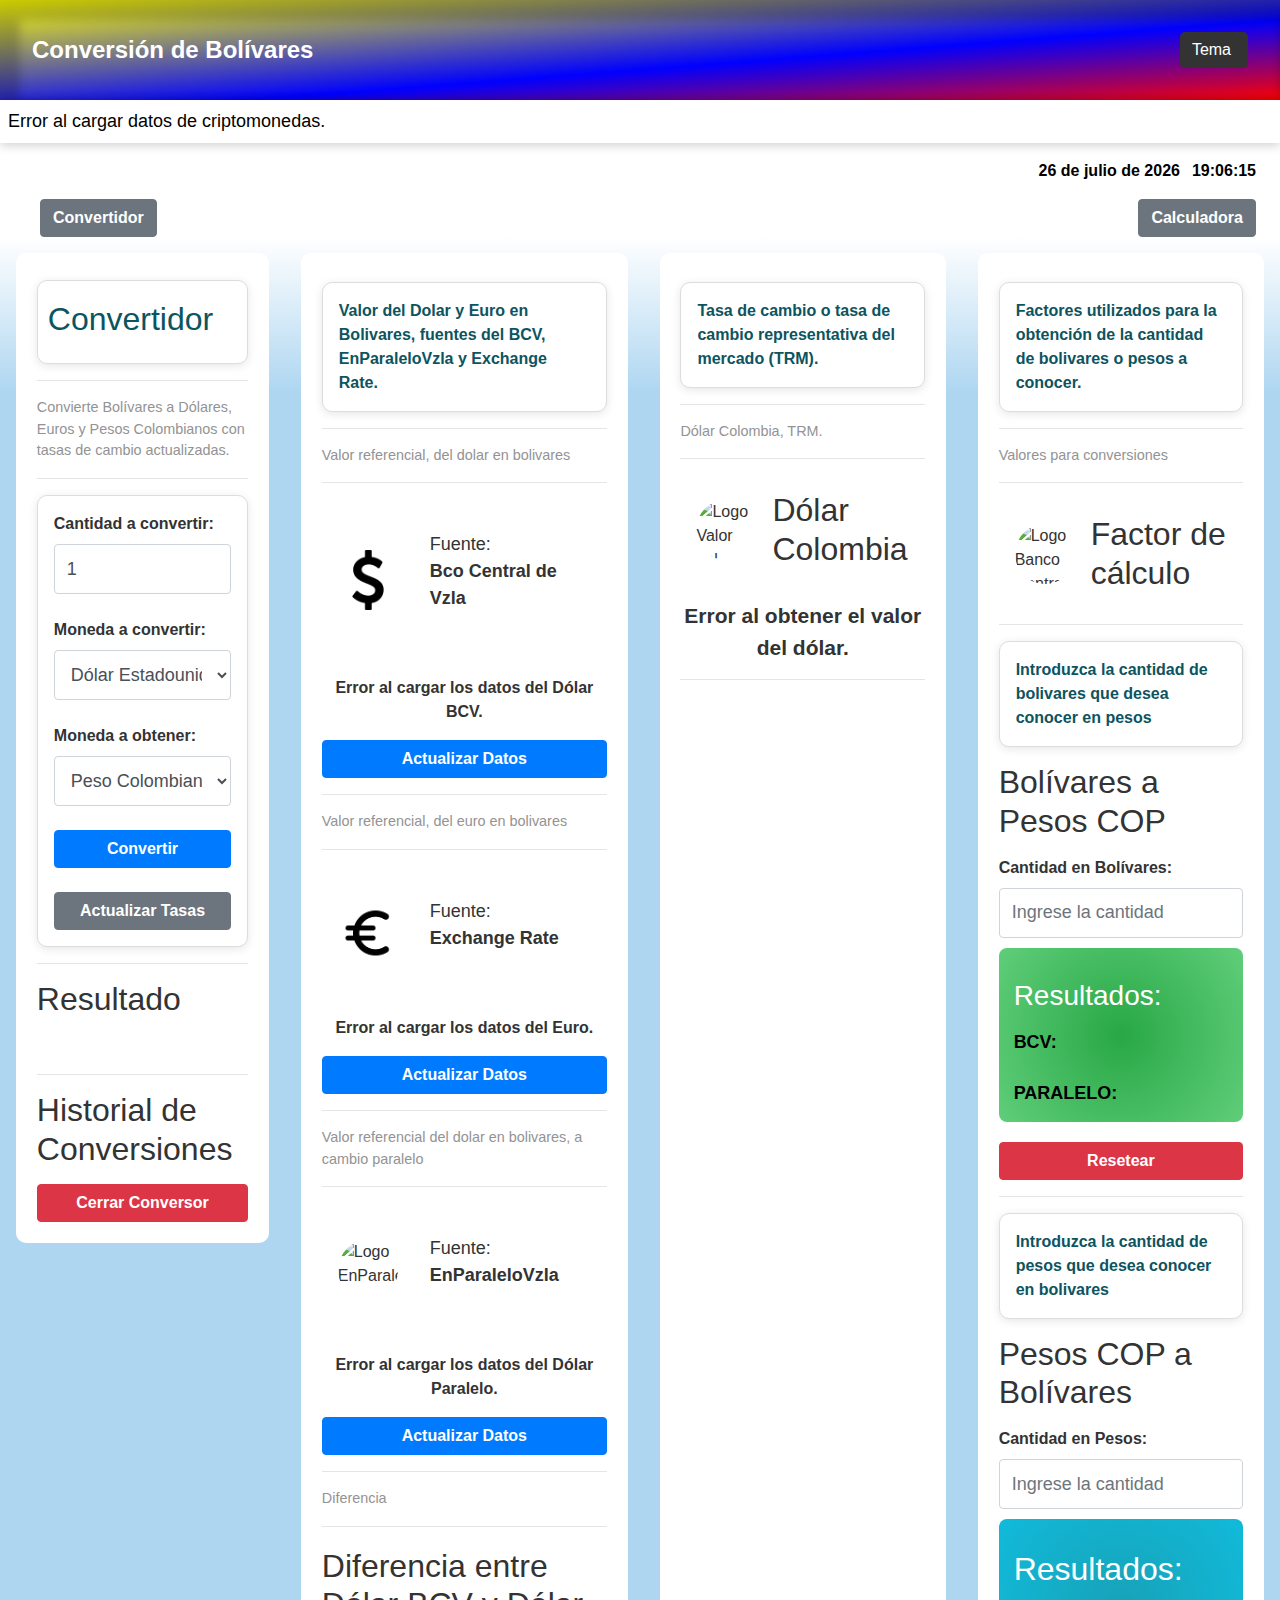
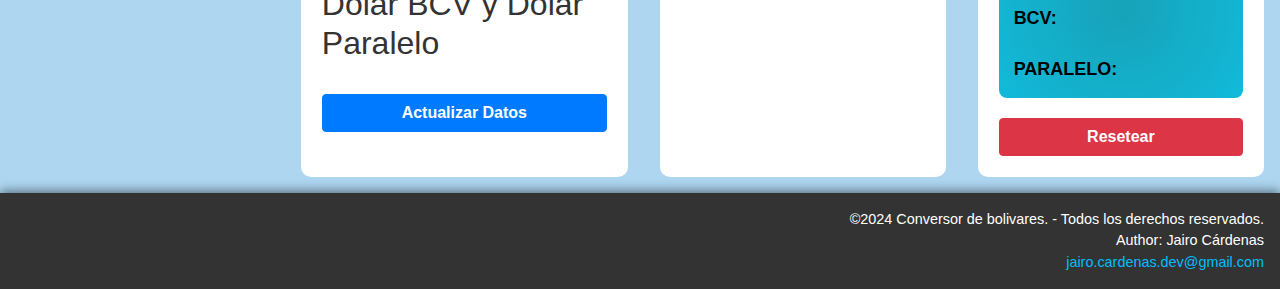
==== index.html @ 5570a9aa "Agregar banner de criptomonedas" ====
<!DOCTYPE html>
<html lang="es">

<head>
    <meta charset="UTF-8">
    <meta name="viewport" content="width=device-width, initial-scale=1.0">
    <meta name="description"
        content="Calculadora de Monedas para convertir Bolívares, Dólares, Euros y Pesos Colombianos. Obtén tasas de cambio actualizadas y realiza conversiones fácilmente.">
    <meta name="keywords" content="calculadora, monedas, bolívares, dólares, euros, pesos, conversor, tasas de cambio">
    <meta name="author" content="Jairo Cárdenas">
    <meta property="og:title" content="Calculadora de Monedas">
    <meta property="og:description"
        content="Convierte Bolívares a Dólares, Euros y Pesos Colombianos con tasas de cambio actualizadas.">
    <link rel="shortcut icon" href="./src/assets/android-chrome-192x192.png" type="image/x-icon">
    <link rel="stylesheet" href="https://stackpath.bootstrapcdn.com/bootstrap/4.5.2/css/bootstrap.min.css">
    <link rel="stylesheet" href="styles.css">
    <!-- <script src="https://code.jquery.com/jquery-3.5.1.slim.min.js"></script> -->
    <!-- <script src="https://cdn.jsdelivr.net/npm/axios/dist/axios.min.js"></script> -->
    <title>Calculadora de Monedas</title>
</head>

<body>
    <header class="text-white">
        <div class="d-flex justify-content-between align-items-center">
            <!-- <img src="./src/assets/flags_vzla.png" style="width: 70px; height: 70px;" alt="Bandera de Venezuela"> -->
            <h1> Conversión de Bolívares</h1>
        </div>

        <button id="theme-toggle" class="show btn btn-light"
            style="width: auto; display: flex; justify-content: space-between;">
            Tema <i class="fas fa-sun" id="theme-icon"></i>
        </button>
    </header>

    <!-- TODO Banner Desplazable -->
    <div id="crypto-banner" class="p-2"
        style="white-space: nowrap; overflow: hidden; position: relative;">
        <div id="banner-content" style="display: inline-block; animation: marquee 10s linear infinite;">
            Cargando datos de criptomonedas...
        </div>
    </div>

    <!-- TODO Fecha y Hora -->
    <div class="d-flex justify-content-end align-items-center text-center px-4 py-3">
        <div class=" date-time">
            <div id="current-date" class="text-black" style="font-weight: 600;">Fecha: <span id="date">date</span></div>
            <div id="current-time" class="text-black" style="font-weight: 800;">Hora: <span id="time">time</span></div>
        </div>
    </div>

    <div class="d-flex justify-content-between align-items-center px-4">
        <!-- TODO imagen bandera vzl -->
        <!-- <img src="./src/assets/flags_vzla.png" alt="Bandera de Venezuela"> -->
        <!-- TODO Botón para mostrar el conversor -->
        <div class="text-right px-3">
            <button id="show-converter" class="btn btn-secondary"
                style="width: auto; font-weight: 700;">Convertidor</button>
        </div>
        <div>
            <a href="https://calculator.apps.chrome/" id="show-converter" class="btn btn-secondary"
                style="width: auto; font-weight: 700;" target="_blank">Calculadora</a>
        </div>
    </div>

    <main class="container">
        <!-- Contenedor del conversor, inicialmente visible = block oculto = none -->
        <div id="converter-container" style="display: block; width: 100%;">
            <div class="container-conversor">
                <!-- Alerta - Descripción  -->
                <div class="alert alert-info field-container" style="margin: 6px 0 0 0; padding: 3px 0 9px 10px ;"
                    role="alert">
                    <strong>
                        <h2 class="">Convertidor</h2>
                    </strong>

                </div>
                <hr>
                <p class="subtitulo">Convierte Bolívares a Dólares, Euros y Pesos Colombianos con tasas de cambio
                    actualizadas.</p>
                <!-- <h2>Convertidor</h2> -->
                <!-- <div class="subtitulo">Convierte dolares, euros, pesos colombianos y bolivares.</div> -->
                <!-- <p><strong>Fuente:</strong> Exchange-Rates.org</p> -->
                <!-- <a href="https://www.exchange-rates.org/es/" class="btn btn-link">Visitar Exchange-Rates.org</a> -->
                <hr>
                <form class="field-container" id="currency-form">
                    <div class="form-group">
                        <label for="amount">Cantidad a convertir:</label>
                        <input type="number" id="amount" class="form-control"
                            placeholder="Ingrese la cantidad a convertir..." required min="0" value="1" step="any">
                    </div>
                    <div class="form-group">
                        <label for="from">Moneda a convertir:</label>
                        <select id="from" class="form-control"></select>
                    </div>

                    <div class="form-group">
                        <label for="to">Moneda a obtener:</label>
                        <select id="to" class="form-control"></select>
                    </div>
                    <button type="submit" class="btn btn-primary" style="width: auto; font-weight: 700;">Convertir <i
                            class="fas fa-arrow-right"></i></button>
                    <br>
                    <button type="button" id="refresh" class="btn btn-secondary"
                        style="width: auto; font-weight: 700;">Actualizar Tasas <i class="fas fa-sync-alt"></i></button>
                </form>
                <hr>
                <div>
                    <h2>Resultado</h2>
                    <p id="result" class="estiloFactor"></p>
                </div>
                <hr>
                <div id="history">
                    <h2>Historial de Conversiones</h2>
                    <ul id="history-list"></ul>
                </div>
                <button id="close-converter" class="btn btn-danger" style="font-weight: 700;">Cerrar Conversor</button>
            </div>
        </div>


        <div class="container-valorDollar">
            <!-- Alerta - Descripción  -->
            <div class="alert alert-info my-2 field-container" role="alert">
                <strong>Valor del Dolar y Euro en Bolivares, fuentes del BCV, EnParaleloVzla y Exchange Rate.</strong>
            </div>

            <div>
                <hr>
                <p class="subtitulo">Valor referencial, del dolar en bolivares</p>
                <hr>
                <div class="d-flex align-items-center m-3">
                    <img src="./src/assets/dolar_2.png" width="60px" height="60px" alt="Logo Bolivares Venezuela">
                    <div class="p-4 m-2">
                        <p style="font-size: 18px;">Fuente:<br><strong>Bco Central de Vzla</strong></p>
                        <!-- <a href="https://www.bcv.org.ve/" target="_blank" class="btn btn-link">Visitar el sitio web del BCV</a> -->
                    </div>
                </div>

                <div id="resultadoBcv" style="font-size: 16px; font-weight: 700; text-align: center;">Cargando datos...
                </div>
                <button id="actualizar" class="btn btn-primary mt-3" style="font-weight: 700;">Actualizar Datos <i
                        class="fas fa-sync-alt"></i></button>
            </div>

            <div>
                <hr>
                <p class="subtitulo">Valor referencial, del euro en bolivares</p>
                <hr>
                <div class="d-flex align-items-center m-3">
                    <img src="./src/assets/euro.png" width="60px" height="60px" alt="Logo Euro" class="rounded-circle">
                    <div class="p-4 m-2">
                        <p style="font-size: 18px;">Fuente:<br><strong>Exchange Rate</strong></p>
                    </div>
                </div>

                <div id="resultadoEuro" style="font-size: 16px; font-weight: 700; text-align: center;">Cargando datos...
                </div>
                <button onclick="obtenerDatosEuro()" class="btn btn-primary mt-3" style="font-weight: 700;">Actualizar
                    Datos
                    <i class="fas fa-sync-alt"></i></button>
            </div>
            <div>
                <hr>
                <p class="subtitulo">Valor referencial del dolar en bolivares, a cambio paralelo</p>
                <hr>
                <div class="d-flex align-items-center m-3">
                    <img src="https://res.cloudinary.com/dcpyfqx87/image/upload/v1716093838/criptodolar/jukudiiabja65ijuu8yo.png"
                        width="60px" height="60px" alt="Logo EnParaleloVzla" class="rounded-circle">
                    <div class="p-4 m-2">
                        <p style="font-size: 18px;">Fuente:<br><strong>EnParaleloVzla</strong></p>
                        <!-- <a href="https://www.instagram.com/enparalelovzla_oficial/?hl=es-la" target="_blank" class="btn btn-link">Visitar enparalelovzla_oficial</a> -->
                    </div>
                </div>

                <div id="resultado" style="font-size: 16px; font-weight: 700; text-align: center;">Cargando datos...
                </div>
                <button onclick="obtenerDatos()" class="btn btn-primary mt-3" style="font-weight: 700;">Actualizar Datos
                    <i class="fas fa-sync-alt"></i></button>
            </div>

            <!-- TODO Div para mostrar la diferencia y el porcentaje -->
            <hr>
            <p class="subtitulo">Diferencia </p>
            <hr>
            <div id="diferencia" style="margin-top: 20px;">
                <h2>Diferencia entre Dólar BCV y Dólar Paralelo</h2>
                <p id="diferenciaValor" style="font-weight: 500; font-size: 18px;"></p>
                <p id="diferenciaPorcentaje" style="font-weight: 500; font-size: 18px;"></p>
            </div>
            <button id="actualizar" class="btn btn-primary mt-3" style="font-weight: 700;">Actualizar Datos</button>
        </div>

        <div class="container-bolivarDolarPesos">
            <!-- Alerta - Descripción  -->
            <div class="alert alert-info my-2 field-container" role="alert">
                <strong>Tasa de cambio o tasa de cambio representativa del mercado (TRM).</strong>
            </div>
            <hr>
            <p class="subtitulo">Dólar Colombia, TRM.</p>
            <hr>
            <div>
                <div class="d-flex align-items-center m-3">
                    <img src="https://encrypted-tbn0.gstatic.com/images?q=tbn:ANd9GcQw5NxVVFHC9if9ADdWRkYtDUpPfcJFykTFdw&s"
                        width="60px" height="60px" alt="Logo Valor del dolar" class="rounded-circle">
                    <div class="ml-3">
                        <h2>Dólar Colombia</h2>
                    </div>
                </div>
            </div>
            <div>
                <div id="valorDolar" style="font-size: 21px; font-weight: 700; text-align: center;">Cargando...</div>
            </div>
            <hr>
            <!-- <div>
                <h4>Valor del Dólar en Bolívares (VES)</h4>
                <div id="valorDolarBs">Cargando...</div>
            </div>
            <hr>
            <div>
                <h4>Valor del Dólar Paralelo en Bolívares (VES)</h4>
                <div id="valorDolarParalelo">Cargando...</div>
            </div> -->
        </div>

        <div class="container-factores">
            <!-- Alerta - Descripción  -->
            <div class="alert alert-info my-2 field-container" role="alert">
                <strong>Factores utilizados para la obtención de la cantidad de bolivares o pesos a conocer.</strong>
            </div>
            <hr>
            <p class="subtitulo">Valores para conversiones</p>
            <hr>
            <div class="d-flex align-items-center m-3">
                <img src="https://cdn-icons-png.flaticon.com/512/1642/1642529.png" width="60px" height="60px"
                    alt="Logo Banco Central de Venezuela" class="rounded-circle">
                <div class="ml-3">
                    <h2>Factor de cálculo</h2>
                </div>
            </div>
            <div>
                <!-- <h3>Valores para conversiones</h3> -->
                <div class="d-none" id="valorDolar"></div>
                <div class="d-none" id="valorDolarBs"></div>
                <div class="d-none" id="valorDolarParalelo"></div>

                <div class="text-center" id="factorBCV" style="font-size: 21px; font-weight: 700; text-align: center;">
                </div>
                <div class="text-center" id="factorParalelo"
                    style="font-size: 21px; font-weight: 700; text-align: center;"></div>
                <hr>
            </div>
            <div>
                <!-- Alerta - Descripción  -->
                <div class="alert alert-info my-2 field-container" role="alert">
                    <strong>Introduzca la cantidad de bolivares que desea conocer en pesos</strong>
                </div>
                <h2>Bolívares a Pesos COP</h2>
                <label for="bolivaresInput">Cantidad en Bolívares:</label>
                <input type="number" id="bolivaresInput" class="form-control" placeholder="Ingrese la cantidad"
                    oninput="convertirBolivares()">
                <div class="gradient-success" id="resultadoBolivares" style="margin-top: 10px;">
                    <h3>Resultados:</h3>
                    <div style="font-size: 18px; color: black; font-weight: 600;" id="resultadoBCV">BCV: </div>
                    <br>
                    <div style="font-size: 18px; color: black; font-weight: 600;" id="resultadoParalelo">PARALELO:
                    </div>
                </div>
            </div>
            <!-- TODO Botón de reset -->
            <button onclick="resetearCalculos()" class="btn btn-danger"
                style="margin-top: 20px; font-weight: 700;">Resetear</button>
            <hr>
            <div>
                <!-- Alerta - Descripción  -->
                <div class="alert alert-info my-2 field-container" role="alert">
                    <strong>Introduzca la cantidad de pesos que desea conocer en bolivares</strong>
                </div>
                <h2>Pesos COP a Bolívares</h2>
                <label for="pesosInput">Cantidad en Pesos:</label>
                <input type="number" id="pesosInput" class="form-control" placeholder="Ingrese la cantidad"
                    oninput="convertirPesos()">
                <div class="gradient-info" id="resultadoPesos" style="margin-top: 10px;">
                    <h2>Resultados:</h2>
                    <div style="font-size: 18px; color: black; font-weight: 600;" id="resultadoPesosBCV">BCV: </div>
                    <br>
                    <div style="font-size: 18px; color: black; font-weight: 600;" id="resultadoPesosParalelo">
                        PARALELO: </div>
                </div>
            </div>
            <!-- TODO Botón de reset -->
            <button onclick="resetearCalculos()" class="btn btn-danger"
                style="margin-top: 20px; font-weight: 700;">Resetear</button>
        </div>
        </div>
    </main>

    <footer class="text-right p-3">
        <p>©2024 Conversor de bolivares. - Todos los derechos reservados.</p>
        <p>Author: Jairo Cárdenas<br>
            <a href="mailto:jairo.cardenas.dev@gmail.com">jairo.cardenas.dev@gmail.com</a>
        </p>
    </footer>

    <script src="script.js"></script>
    <!-- <script src="script.js"></script> -->
</body>

</html>
---- styles.css ----
/* styles.css */
:root {
	--font-size-base: 1rem;
	/* Cambiado a rem para mayor flexibilidad */
}
/* Reset de márgenes y padding */
*,*::after,*::before {
	margin: 0;
	padding: 0;
	box-sizing: border-box;
}
html {
	font-size: var(--font-size-base);
}
/* Tema claro (por defecto) */
body {
	/* Fondo más claro */
	/* background-image: linear-gradient(to top #ffffff, #aed6f1, #00bfff) ; */
	color: #333;
	/* Color del texto */
	margin: 0 auto;
	/* Centrado */
	line-height: 1.5;
	/* Mejora la legibilidad */
}
/* Tema oscuro */
body.dark-mode {
	background-color: #121212;
	/* Fondo oscuro */
	color: #ffffff;
	/* Texto claro */
}
header {
	background-image: linear-gradient(to bottom right, yellow, blue 60%, red);
	padding: 2rem;
	/* Espaciado interno */
	display: flex;
	/* Elementos en línea */
	justify-content: space-between;
	/* Alinear los elementos en la línea horizontal */
	align-items: center;
	/* Alinear los elementos en la línea vertical */
	color: #333;
  /* Sombra con opacidad */
	box-shadow: 10px 10px 10px 10px rgba(0, 0, 0, 0.2) inset;
}
header h1 {
	margin: 0;
	/* Eliminar márgenes por defecto */
	font-size: 1.5rem;
	/* Tamaño de fuente más grande */
	font-weight: bold;
	/* Negrita para el título */
}
header .btn {
	background-color: #f8f9fa;
	/* Color de fondo del botón */
	color: #333;
	/* Color del texto del botón */
	border: none;
	/* Sin borde */
	border-radius: 5px;
	/* Bordes redondeados */
	transition: background-color 0.3s;
	/* Transición suave para el fondo */
}
/* Efecto al pasar el ratón sobre el botón */
header .btn:hover {
	background-color: #e2e6ea;
	/* Color de fondo más oscuro al pasar el ratón */
}
/* Estilo para el icono del tema */
#theme-icon {
	margin-left: 5px;
	/* Espaciado a la izquierda del icono */
}
/* Contenedores */
.date-time {
	display: flex;
	/* Elementos en línea */
	justify-content: end;
	/* Centrado horizontal */
	align-items: center;
	gap: 12px;
	/* Espaciado entre elementos */
	color: black;
	/* Texto oscuro */
}
.container {
	display: flex;
	/* Elementos en línea */
	flex-wrap: nowrap;
	/* Asegura que los elementos se envuelvan */
	justify-content: center;
	/* Centrado horizontal */
	gap: 2rem;
	/* Espaciado entre elementos */
	/* margin-top: 1rem;*/
	/* Espaciado superior */
	margin-bottom: 1rem;
	/* Espaciado inferior */
	padding: 1rem;
	/* Espaciado interno */
	/* box-shadow: 0 4px 30px rgba(0, 0, 0, 0.1);*/
	background: linear-gradient(white, #aed6f1 10% 40%, #aed6f1 40% 100%) ;
	/* background-color: #aed6f1; */
	/* background: #4285F4; */
	/* Fondo claro por defecto */
	margin: 0 auto;
	/* Centrado */
	max-width: 100%;
	/* Ancho máximo */
}
.container-conversor,.contenedor-noticias,.container-bolivarDolarPesos,.container-valorDollar,.container-factores {
	width: 100%;
	/* Espaciado proporcional */
	margin: 0 auto;
	/* Espaciado interno proporcional */
	padding: 1.3rem;
	/* Sombra */
	/* box-shadow: 0 4px 30px rgba(0, 0, 0, 0.1);*/
	/* Fondo claro por defecto */
	background: white;
	/* border */
	/* border: 1px solid #ccc;*/
	border-radius: 10px;
}
.container-conversor {
	border: none;
}
body.dark-mode .date-time {
	/* background-color: #333;*/
	/* Fondo oscuro */
	border: none;
	/* Borde más suave */
	color: #fff;
}
body.dark-mode .container,body.dark-mode .container-conversor,body.dark-mode .contenedor-noticias,body.dark-mode .container-valorDollar,body.dark-mode .container-bolivarDolarPesos,body.dark-mode .container-factores {
	/* Fondo oscuro */
	background: #1e1e1e;
	/* Borde más suave */
	/* border: 1px solid #f7f5f5;*/
	border: none;
	/* padding: 5%;
	*/
}
.subtitulo {
	font-size: 0.9em;
	/* Tamaño de fuente más pequeño */
	color: #888;
	/* Color gris para un efecto disimulado */
	opacity: 0.9;
	/* Opacidad para un efecto más elegante */
}
h1 {
	text-align: start;
	align-items: center;
	/* font-size: 2rem;*/
	/* Tamaño de fuente proporcional */
}
h2 {
	margin: 1rem 0;
	/* Espaciado uniforme */
}
h3 {
	margin: 1rem 0;
	/* Espaciado uniforme */
}
h4 {
	margin: 1rem 0;
	/* Espaciado uniforme */
}
h5 {
	margin: 1rem 0;
	/* Espaciado uniforme */
}
a {
	color: #007bff;
	text-decoration: none;
	font-size: 0.9rem;
	/* Tamaño de fuente proporcional */
}
/* Formulario */
form {
	display: flex;
	flex-direction: column;
}
/* Estilos generales para los campos de entrada */
input,select {
	width: 100%;
	/* Campos de entrada ocupan todo el ancho */
	margin: 0.5rem 0;
	/* Espaciado uniforme */
	padding: 0.75rem;
	/* Espaciado interno */
	border: 1px solid #ccc;
	/* Borde más suave */
	border-radius: 5px;
	/* Bordes redondeados */
	transition: border-color 0.3s, box-shadow 0.3s;
	/* Transición para el borde y sombra */
	font-size: 2rem;
	/* Tamaño de fuente */
	background-color: #f9f9f9;
	/* Color de fondo suave */
}
/* Efecto de enfoque */
input:focus,select:focus {
	border-color: #007bff;
	/* Color del borde al enfocar */
	box-shadow: 0 0 5px rgba(0, 123, 255, 0.5);
	/* Sombra al enfocar */
	outline: none;
	/* Eliminar el contorno predeterminado */
}
.form-control{
	height: 50px;
	font-size: 18px;
	font-style:normal;
	font-weight: 400;
	line-height: 1.5;
}
/* Estilo para el contenedor de los campos */
.field-container {
	margin: 1rem 0;
	/* Espaciado entre campos */
	padding: 1rem;
	/* Espaciado interno del contenedor */
	border: 1px solid #ddd;
	/* Borde del contenedor */
	border-radius: 10px;
	/* Bordes redondeados del contenedor */
	background-color: #ffffff;
	/* Fondo blanco para el contenedor */
	box-shadow: 0 2px 10px rgba(0, 0, 0, 0.1);
	/* Sombra suave para el contenedor */
}
/* Estilo para etiquetas */
label {
	font-weight: bold;
	/* Negrita para las etiquetas */
	margin-bottom: 0.5rem;
	/* Espaciado inferior */
	display: block;
	/* Asegura que la etiqueta esté en una nueva línea */
}
button {
	width: 100%;
	background-color: #007bff;
	/* Color del botón */
	color: white;
	/* Texto del botón */
	cursor: pointer;
	transition: background-color 0.3s, transform 0.2s;
	/* Transición suave */
}
button:hover {
	background-color: #0056b3;
	/* Color del botón al pasar el mouse */
	transform: translateY(-2px);
	/* Efecto de elevación */
}
#result,#history-list {
	border: none;
	padding: 0.75rem;
	/* Espaciado interno */
	background-color: #fff;
	color: #000;
	border-radius: 5px;
	transition: background-color 0.3s;
	/* Transición para el color de fondo */
}
/* Botones */
#theme-toggle {
	width: auto;
	margin: 0 0 0 auto;
	background-color: #333;
	/* Fondo del botón */
	color: white;
	/* Texto del botón */
	border: none;
	font-size: 1rem;
	/* Tamaño de fuente proporcional */
	/* padding: 1rem;
	*/
	/* Espaciado interno */
}
button {
	width: 100%;
	background-color: #007bff;
	/* Color del botón */
	color: white;
	/* Texto del botón */
	cursor: pointer;
	transition: background-color 0.3s, transform 0.2s;
	/* Transición suave */
}
button:hover {
	background-color: #0056b3;
	/* Color del botón al pasar el mouse */
	transform: translateY(-2px);
	/* Efecto de elevación */
}
/* Estilos adicionales */
#history {
	margin-top: 1rem;
	/* Espaciado superior */
}
#history-list {
	list-style-type: none;
	/* Sin viñetas */
	padding: 0;
	/* Sin padding */
}
.estiloDolar {
	color: green;
	/* Cambia el color del texto */
	font-weight: bold;
	/* Hace el texto más grueso */
	font-size: 1.5em;
	/* Aumenta el tamaño de la fuente */
}
.estiloFactor {
	color: blue;
	/* Cambia el color del texto */
	font-weight: bold;
	/* Hace el texto más grueso */
	font-size: 1.5em;
	/* Aumenta el tamaño de la fuente */
}
footer {
	/* Alineación a la derecha */
	text-align: right;
	/* Mejora la legibilidad */
	line-height: 1.5;
	/* Fondo oscuro */
	background-color: #333;
	/* background-image: linear-gradient(to bottom right, yellow, blue 60%, red);
	*/
	/* Texto claro */
	color: #ffffff;
	/* Espaciado interno */
	padding: 20px;
	/* Sombra suave para dar profundidad */
	box-shadow: 0 -2px 10px rgba(0, 0, 0, 0.5);
	/* Espaciado en la parte superior */
	/* margin-top: 20px; */
}
/* Estilo para el párrafo */
footer p {
	margin: 0;
	/* Eliminar márgenes por defecto */
	font-size: 0.9rem;
	/* Tamaño de fuente más pequeño */
}
/* Estilo para el encabezado */
footer h5 {
	margin: 0.5rem 0;
	/* Espaciado superior e inferior */
	font-size: 1rem;
	/* Tamaño de fuente */
	font-weight: 600;
	/* Negrita */
}
/* Estilo para el enlace */
footer a {
	color: #00bfff;
	/* Color del enlace */
	text-decoration: none;
	/* Sin subrayado */
	transition: color 0.3s;
	/* Transición suave para el color */
}
/* Efecto al pasar el ratón sobre el enlace */
footer a:hover {
	color: #ffcc00;
	/* Color del enlace al pasar el ratón */
	text-decoration: underline;
	/* Subrayar al pasar el ratón */
}
/* Estilos de modo oscuro para botones */
body.dark-mode button {
	background-color: #3a3a3a;
	/* Color del botón en modo oscuro */
	color: #ffffff;
}
body.dark-mode button:hover {
	background-color: #4a4a4a;
	/* Color del botón al pasar el mouse en modo oscuro */
}
#resultado,#resultadoBcv {
	font-weight: bold;
	/* Negrita */
}
table {
	width: 100%;
	/* Tabla ocupa todo el ancho */
	border-collapse: collapse;
	/* Colapsar bordes */
}
th,td {
	border: 1px solid #ddd;
	/* Bordes suaves */
	padding: 0.5rem;
	/* Espaciado interno */
	text-align: center;
	/* Alineación centrada */
}
th {
	background-color: #f2f2f2;
	/* Fondo de encabezado */
}
.gradient-info {
	background: radial-gradient(circle 250px, #17a2b8, #0dcaf0);
	/* Colores de info */
	color: white;
	padding: 15px;
	border-radius: 8px;
	text-align: start;
}
.gradient-success {
	background: radial-gradient(circle 250px, #28a745, #85e89e);
	/* Colores de success */
	color: white;
	padding: 15px;
	border-radius: 8px;
	text-align: start;
}
/* Media query para pantallas de 1000px o menos */
@media only screen and (max-width: 1000px) {
	html {
		font-size: calc(var(--font-size-base) * 0.9);
		/* Ajuste de tamaño de fuente */
	}
	h1 {
		font-size: 1.5rem;
		/* Ajuste para pantallas pequeñas */
	}
	.container {
		flex-direction: column;
		/* Apilado vertical */
		padding: 1.3rem;
		/* Sin padding */
		margin: 0;
		/* Sin margen */
	}
}
/* Media query para pantallas de 500px o menos */
/* Estilos para dispositivos móviles */
@media only screen and (max-width: 500px) {
	html {
		font-size: calc(var(--font-size-base) * 0.8);
		/* Ajuste de tamaño de fuente */
	}
	input,select {
		padding: 1rem;
		/* Aumentar el espaciado interno en móviles */
		font-size: 2rem;
		/* Aumentar el tamaño de fuente en móviles */
		border-radius: 10px;
		/* Bordes más redondeados en móviles */
		background-color: #e9ecef;
		/* Color de fondo más claro en móviles */
	}
}
/* Animaciones */
.show{
	animation:
    change-color 5s linear 0.5s 4 normal forwards running;
}
@keyframes change-color{
	0%{background-color: #7c7c7c;}
	50%{background-color: #333;}
	100%{background-color: #333;}
}

.run{
	animation:
    run-color 5s linear 0.5s 3 normal forwards running;
}

@keyframes run-color{
	0%{background-color: #89b6fa;}
  50%{background-color: 	#9bbff4;}
  100%{background-color: #a7cdf2;}
}

.cash{
	animation:
    cash-color 5s linear 0.5s 2 normal forwards running;
}

@keyframes cash-color{
	0%{color: yellow;}
	25%{color: blue;}
	50%{color: red;}
	100%{color: white;}
}


#crypto-banner {
	background-color: #ffffff; /* Color de fondo */
	color: black; /* Color del texto */
	padding: 10px; /* Espaciado */
	font-size: 18px; /* Tamaño de fuente */
	overflow: hidden; /* Ocultar el desbordamiento */
	
	box-shadow: 0 2px 10px rgba(0, 0, 0, 0.2); /* Sombra para dar profundidad */
}

#banner-content {
	display: inline-block;
	animation: marquee 1s linear infinite; /* Aumenta el tiempo a 60 segundos */
}

.crypto-item {
	display: inline-block;
	margin-right: 30px; /* Espacio entre criptomonedas */
}

.crypto-name {
	font-weight: bold; /* Nombre en negrita */
}

.crypto-price {
	margin-left: 5px; /* Espacio entre nombre y precio */
}

.crypto-change {
	margin-left: 5px; /* Espacio entre precio y cambio */
}
@keyframes marquee {
	100% { transform: translateX(100%); }
	100% { transform: translateX(-100%); }
}
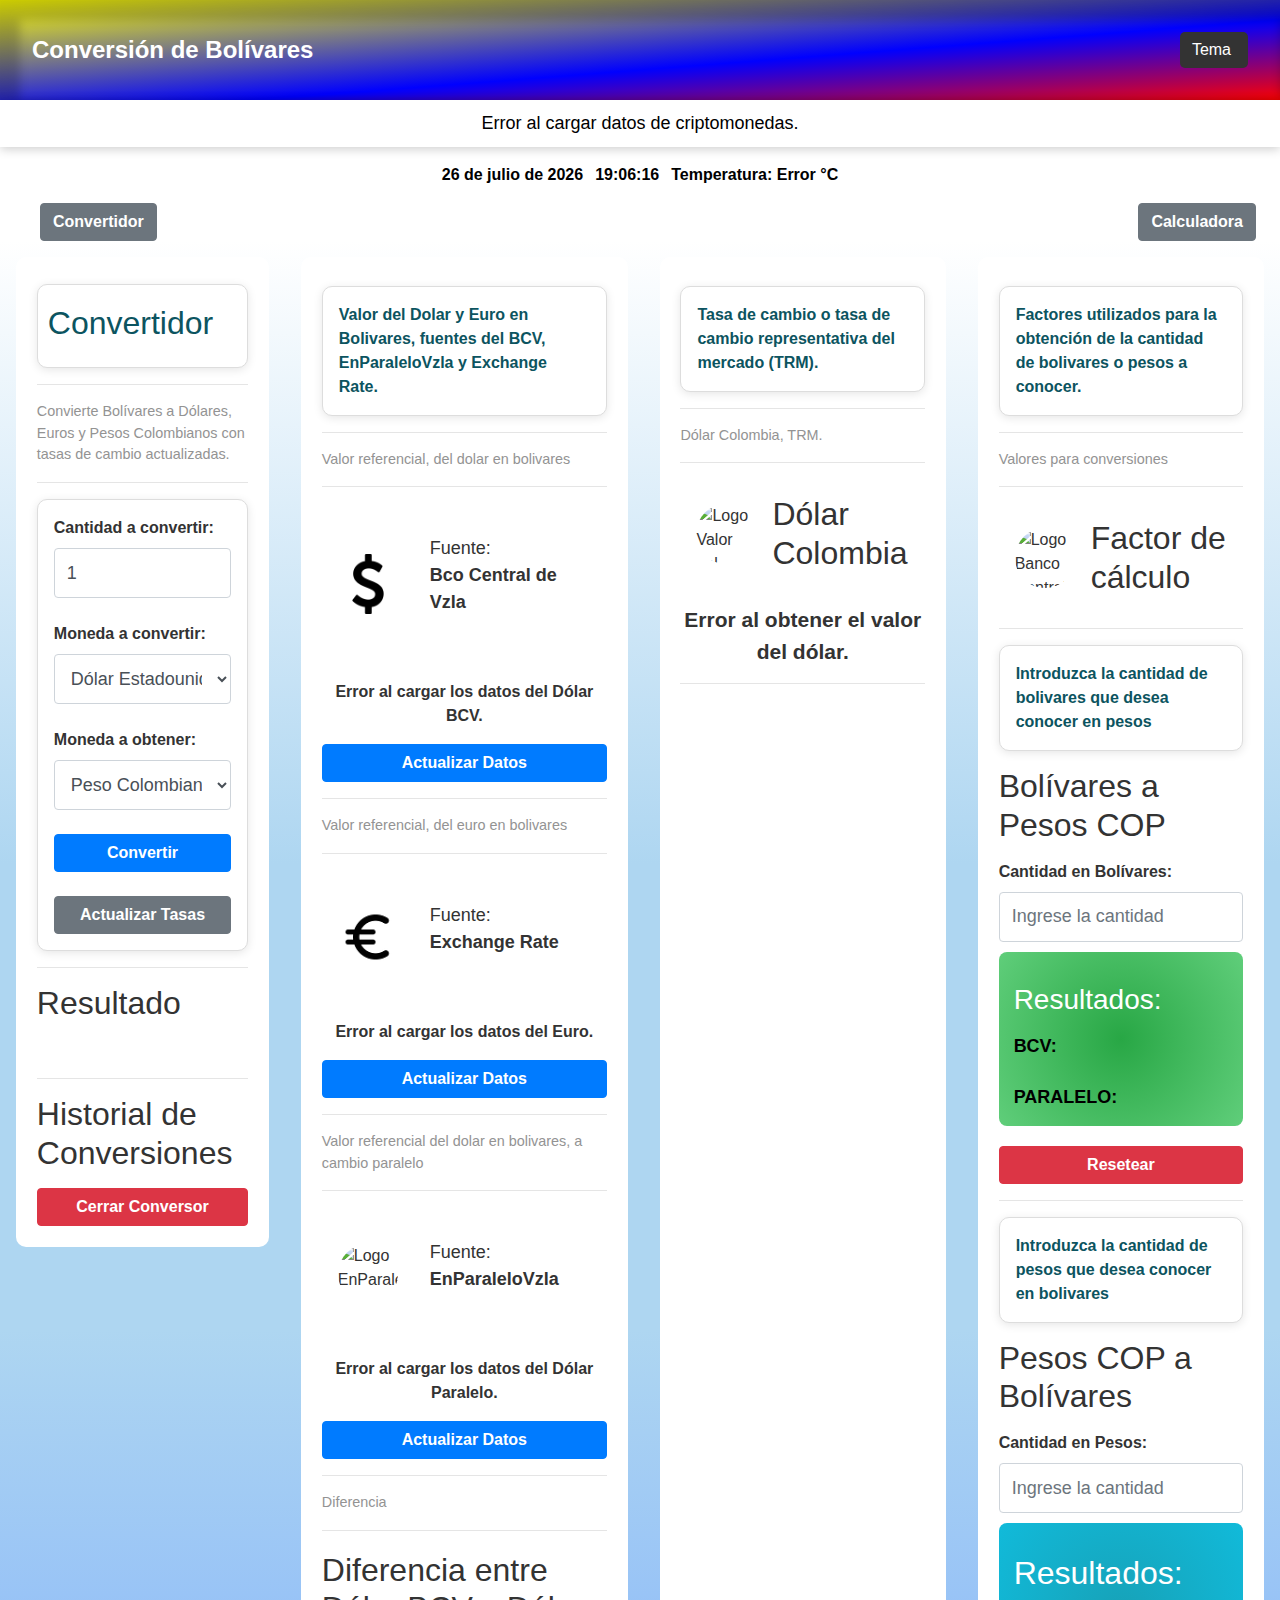
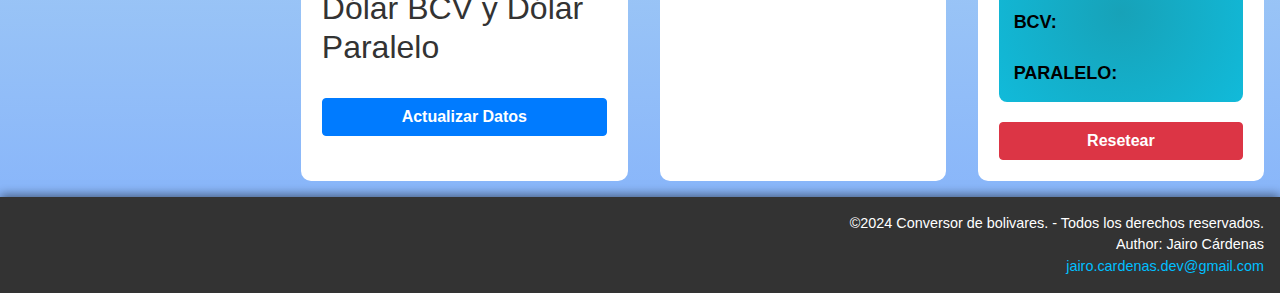
==== commit e2d7337e: "Ajustes en el banner criptomonedas y agregar temperatura local" ====
--- a/index.html
+++ b/index.html
@@ -33,20 +33,21 @@
     </header>
 
     <!-- TODO Banner Desplazable -->
-    <div id="crypto-banner" class="p-2"
-        style="white-space: nowrap; overflow: hidden; position: relative;">
-        <div id="banner-content" style="display: inline-block; animation: marquee 10s linear infinite;">
+    <div id="crypto-banner">
+        <div id="banner-content">
             Cargando datos de criptomonedas...
         </div>
     </div>
 
     <!-- TODO Fecha y Hora -->
-    <div class="d-flex justify-content-end align-items-center text-center px-4 py-3">
-        <div class=" date-time">
-            <div id="current-date" class="text-black" style="font-weight: 600;">Fecha: <span id="date">date</span></div>
-            <div id="current-time" class="text-black" style="font-weight: 800;">Hora: <span id="time">time</span></div>
-        </div>
+  <!-- TODO Fecha y Hora -->
+<div class="d-flex justify-content-center align-items-center text-center px-4 py-3">
+    <div class="date-time">
+        <div id="current-date" class="text-black" style="font-weight: 600;">Fecha: <span id="date">date</span></div>
+        <div id="current-time" class="text-black" style="font-weight: 800;">Hora: <span id="time">time</span></div>
+        <div id="current-temperature" class="text-black" style="font-weight: 800;">Temperatura: <span id="temperature">loading...</span> °C</div>
     </div>
+</div>
 
     <div class="d-flex justify-content-between align-items-center px-4">
         <!-- TODO imagen bandera vzl -->
--- a/styles.css
+++ b/styles.css
@@ -102,7 +102,7 @@
 	padding: 1rem;
 	/* Espaciado interno */
 	/* box-shadow: 0 4px 30px rgba(0, 0, 0, 0.1);*/
-	background: linear-gradient(white, #aed6f1 10% 40%, #aed6f1 40% 100%) ;
+	background: linear-gradient(white, #aed6f1 40% 70%, #89b6fa 100%) ;
 	/* background-color: #aed6f1; */
 	/* background: #4285F4; */
 	/* Fondo claro por defecto */
@@ -504,13 +504,17 @@
 	padding: 10px; /* Espaciado */
 	font-size: 18px; /* Tamaño de fuente */
 	overflow: hidden; /* Ocultar el desbordamiento */
-	
 	box-shadow: 0 2px 10px rgba(0, 0, 0, 0.2); /* Sombra para dar profundidad */
+	position: relative; /* Posición relativa para el banner */
+	width: 100%; /* Ancho completo */
+	margin: 0 auto; /* Centrado */
+	text-align: center; /* Centrado del texto */
 }
 
 #banner-content {
+	white-space: nowrap; /* Evitar el salto de línea */
 	display: inline-block;
-	animation: marquee 1s linear infinite; /* Aumenta el tiempo a 60 segundos */
+	/* Sin animación inicialmente */
 }
 
 .crypto-item {
@@ -529,7 +533,12 @@
 .crypto-change {
 	margin-left: 5px; /* Espacio entre precio y cambio */
 }
+
+.marquee {
+	animation: marquee 30s linear infinite; /* Ajusta la duración de la animación aquí */
+}
+
 @keyframes marquee {
-	100% { transform: translateX(100%); }
+	0% { transform: translateX(15%); }
 	100% { transform: translateX(-100%); }
 }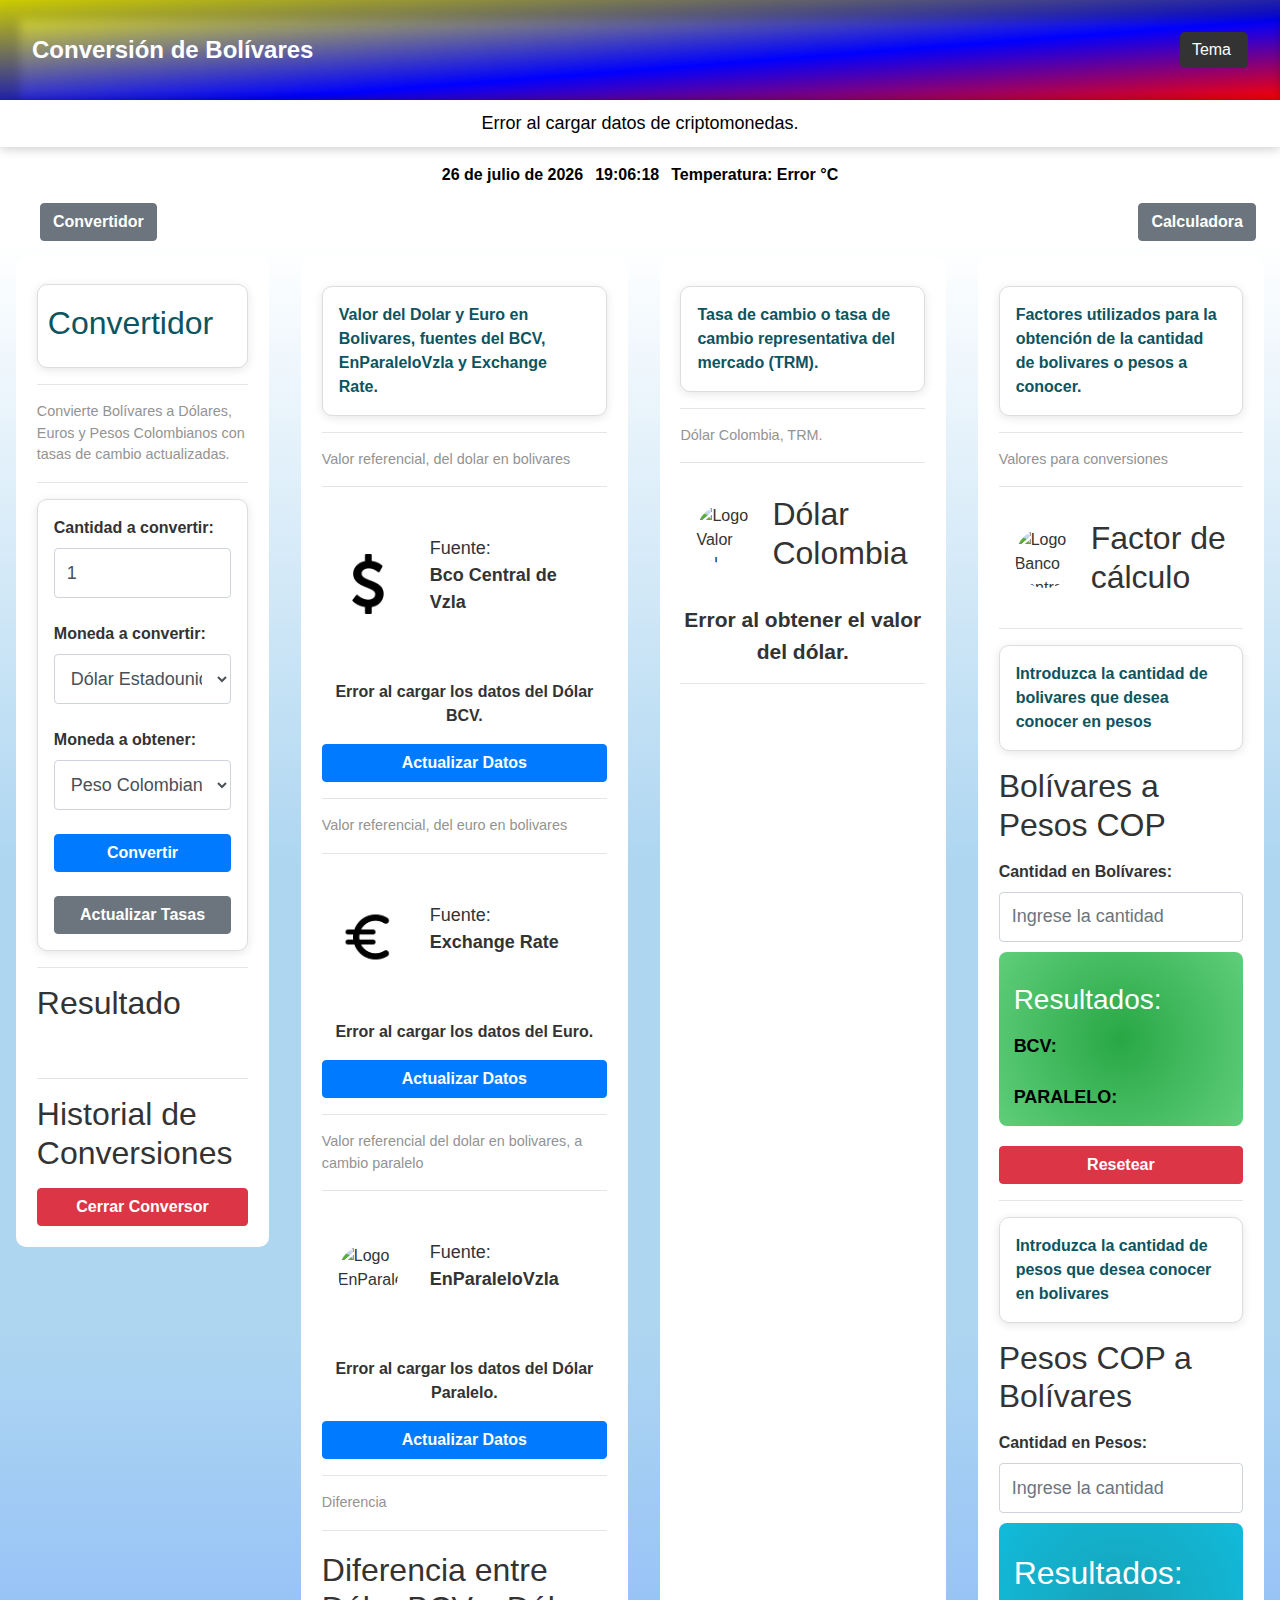
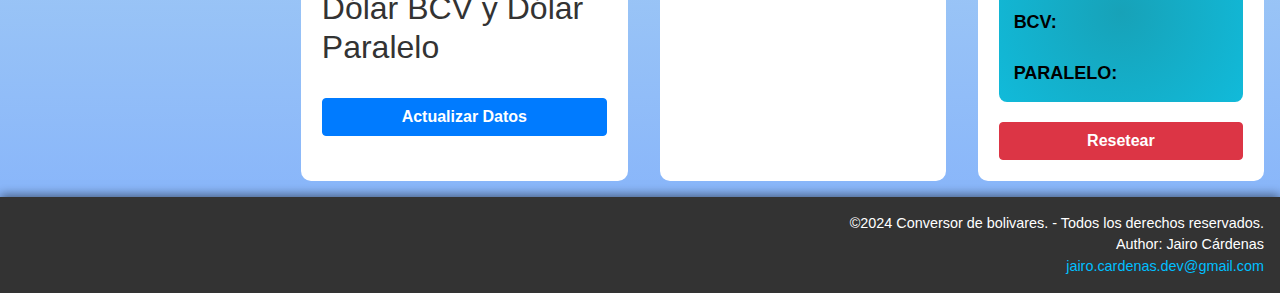
==== commit 7b1b8216: "Mejorar banner" ====
--- a/index.html
+++ b/index.html
@@ -14,8 +14,6 @@
     <link rel="shortcut icon" href="./src/assets/android-chrome-192x192.png" type="image/x-icon">
     <link rel="stylesheet" href="https://stackpath.bootstrapcdn.com/bootstrap/4.5.2/css/bootstrap.min.css">
     <link rel="stylesheet" href="styles.css">
-    <!-- <script src="https://code.jquery.com/jquery-3.5.1.slim.min.js"></script> -->
-    <!-- <script src="https://cdn.jsdelivr.net/npm/axios/dist/axios.min.js"></script> -->
     <title>Calculadora de Monedas</title>
 </head>
 
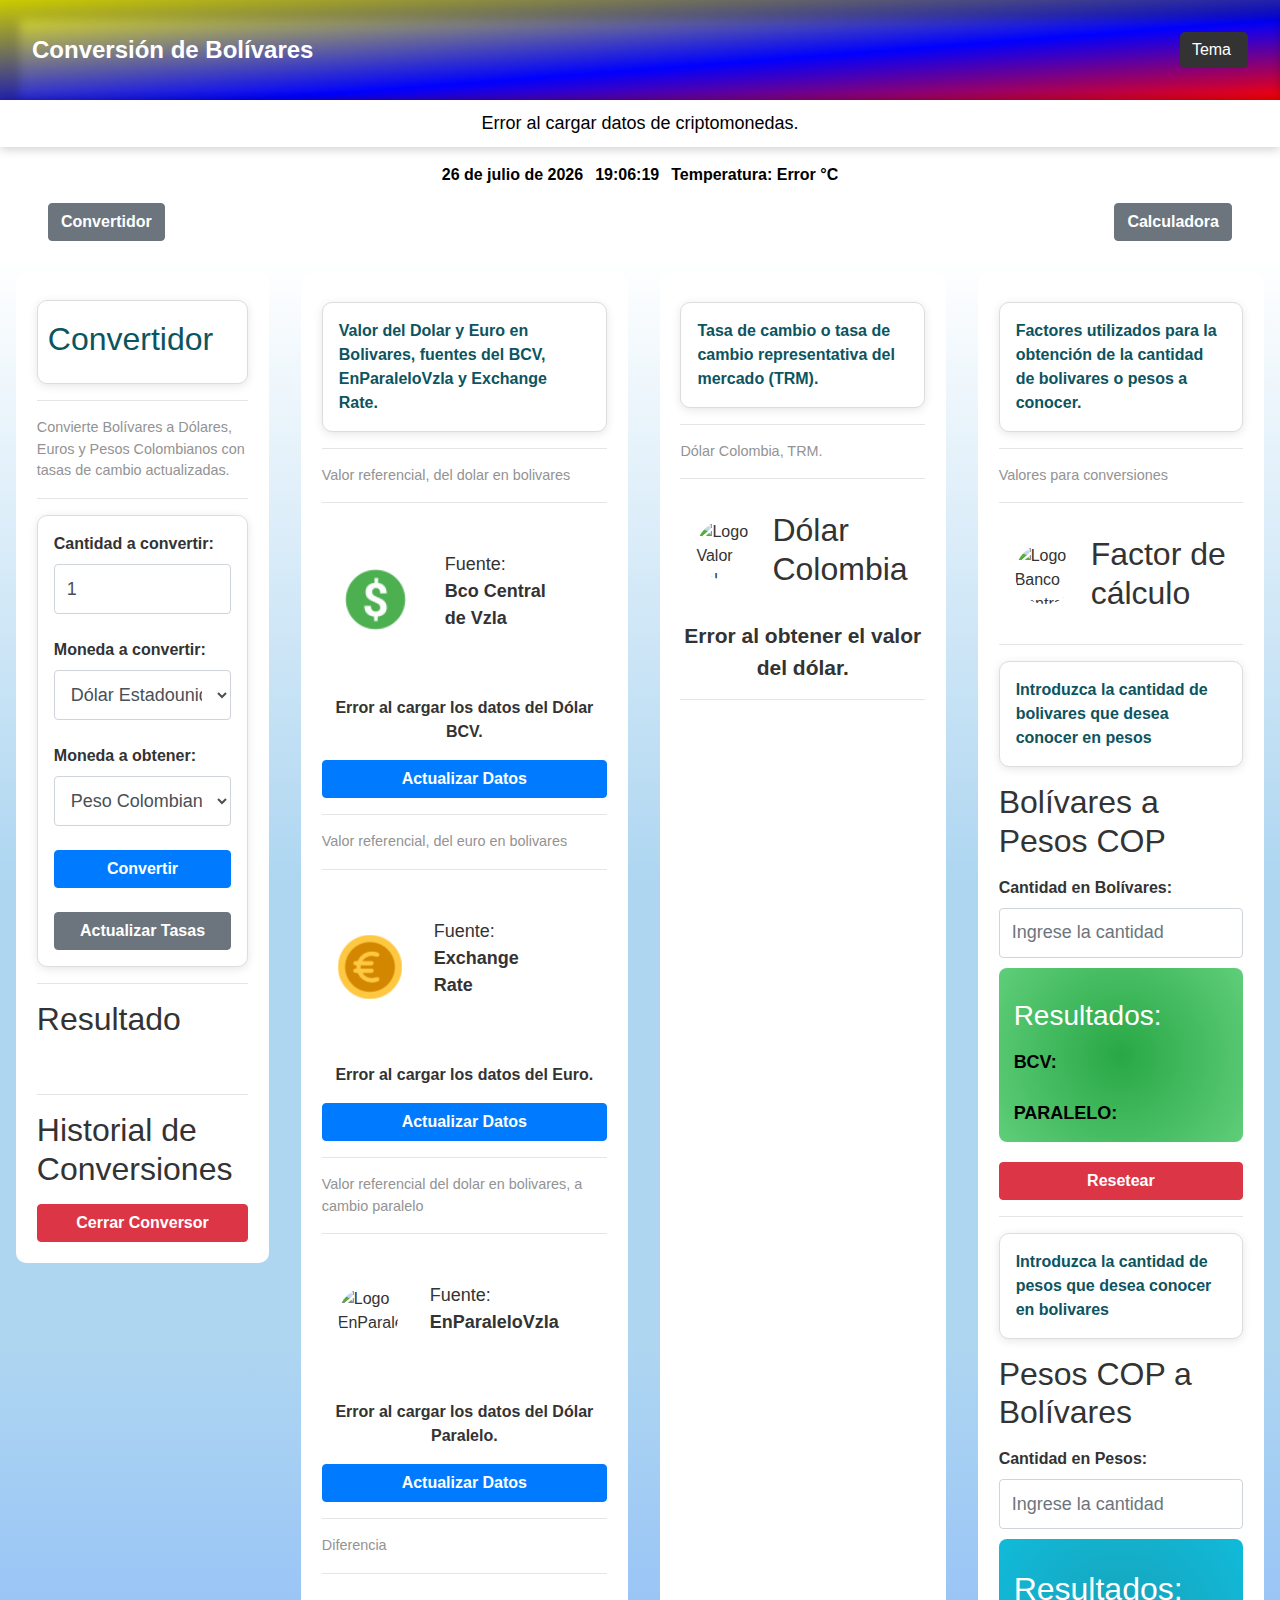
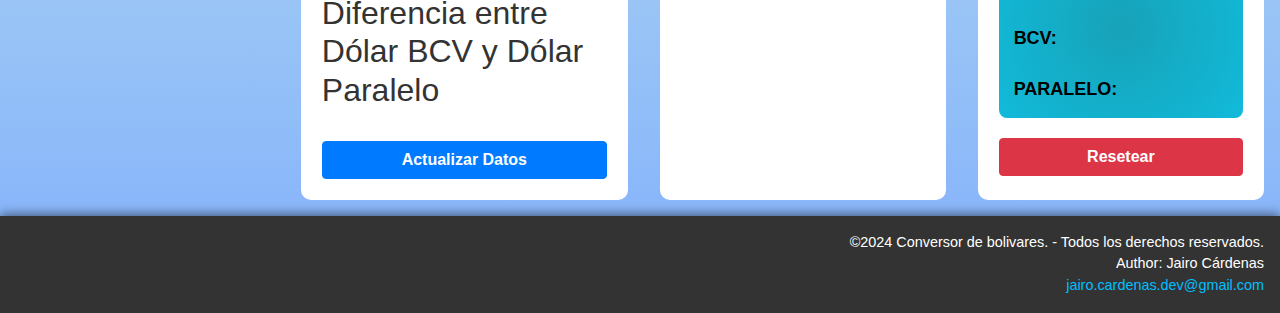
==== commit 30f4c595: "Cambiar iconos dollar y euro" ====
--- a/index.html
+++ b/index.html
@@ -47,11 +47,11 @@
     </div>
 </div>
 
-    <div class="d-flex justify-content-between align-items-center px-4">
+    <div class="d-flex justify-content-between align-items-center px-5 pb-3">
         <!-- TODO imagen bandera vzl -->
         <!-- <img src="./src/assets/flags_vzla.png" alt="Bandera de Venezuela"> -->
-        <!-- TODO Botón para mostrar el conversor -->
-        <div class="text-right px-3">
+        <!-- TODO Botón para mostrar el conversor y calculadora-->
+        <div>
             <button id="show-converter" class="btn btn-secondary"
                 style="width: auto; font-weight: 700;">Convertidor</button>
         </div>
@@ -128,7 +128,8 @@
                 <p class="subtitulo">Valor referencial, del dolar en bolivares</p>
                 <hr>
                 <div class="d-flex align-items-center m-3">
-                    <img src="./src/assets/dolar_2.png" width="60px" height="60px" alt="Logo Bolivares Venezuela">
+                    <img src="./src/assets/dollar.png" alt="Logo dollar" width="75px" height="75px"
+                        class="rounded-circle">
                     <div class="p-4 m-2">
                         <p style="font-size: 18px;">Fuente:<br><strong>Bco Central de Vzla</strong></p>
                         <!-- <a href="https://www.bcv.org.ve/" target="_blank" class="btn btn-link">Visitar el sitio web del BCV</a> -->
@@ -146,7 +147,7 @@
                 <p class="subtitulo">Valor referencial, del euro en bolivares</p>
                 <hr>
                 <div class="d-flex align-items-center m-3">
-                    <img src="./src/assets/euro.png" width="60px" height="60px" alt="Logo Euro" class="rounded-circle">
+                    <img src="./src/assets/euro_1.png" alt="Logo Euro">
                     <div class="p-4 m-2">
                         <p style="font-size: 18px;">Fuente:<br><strong>Exchange Rate</strong></p>
                     </div>
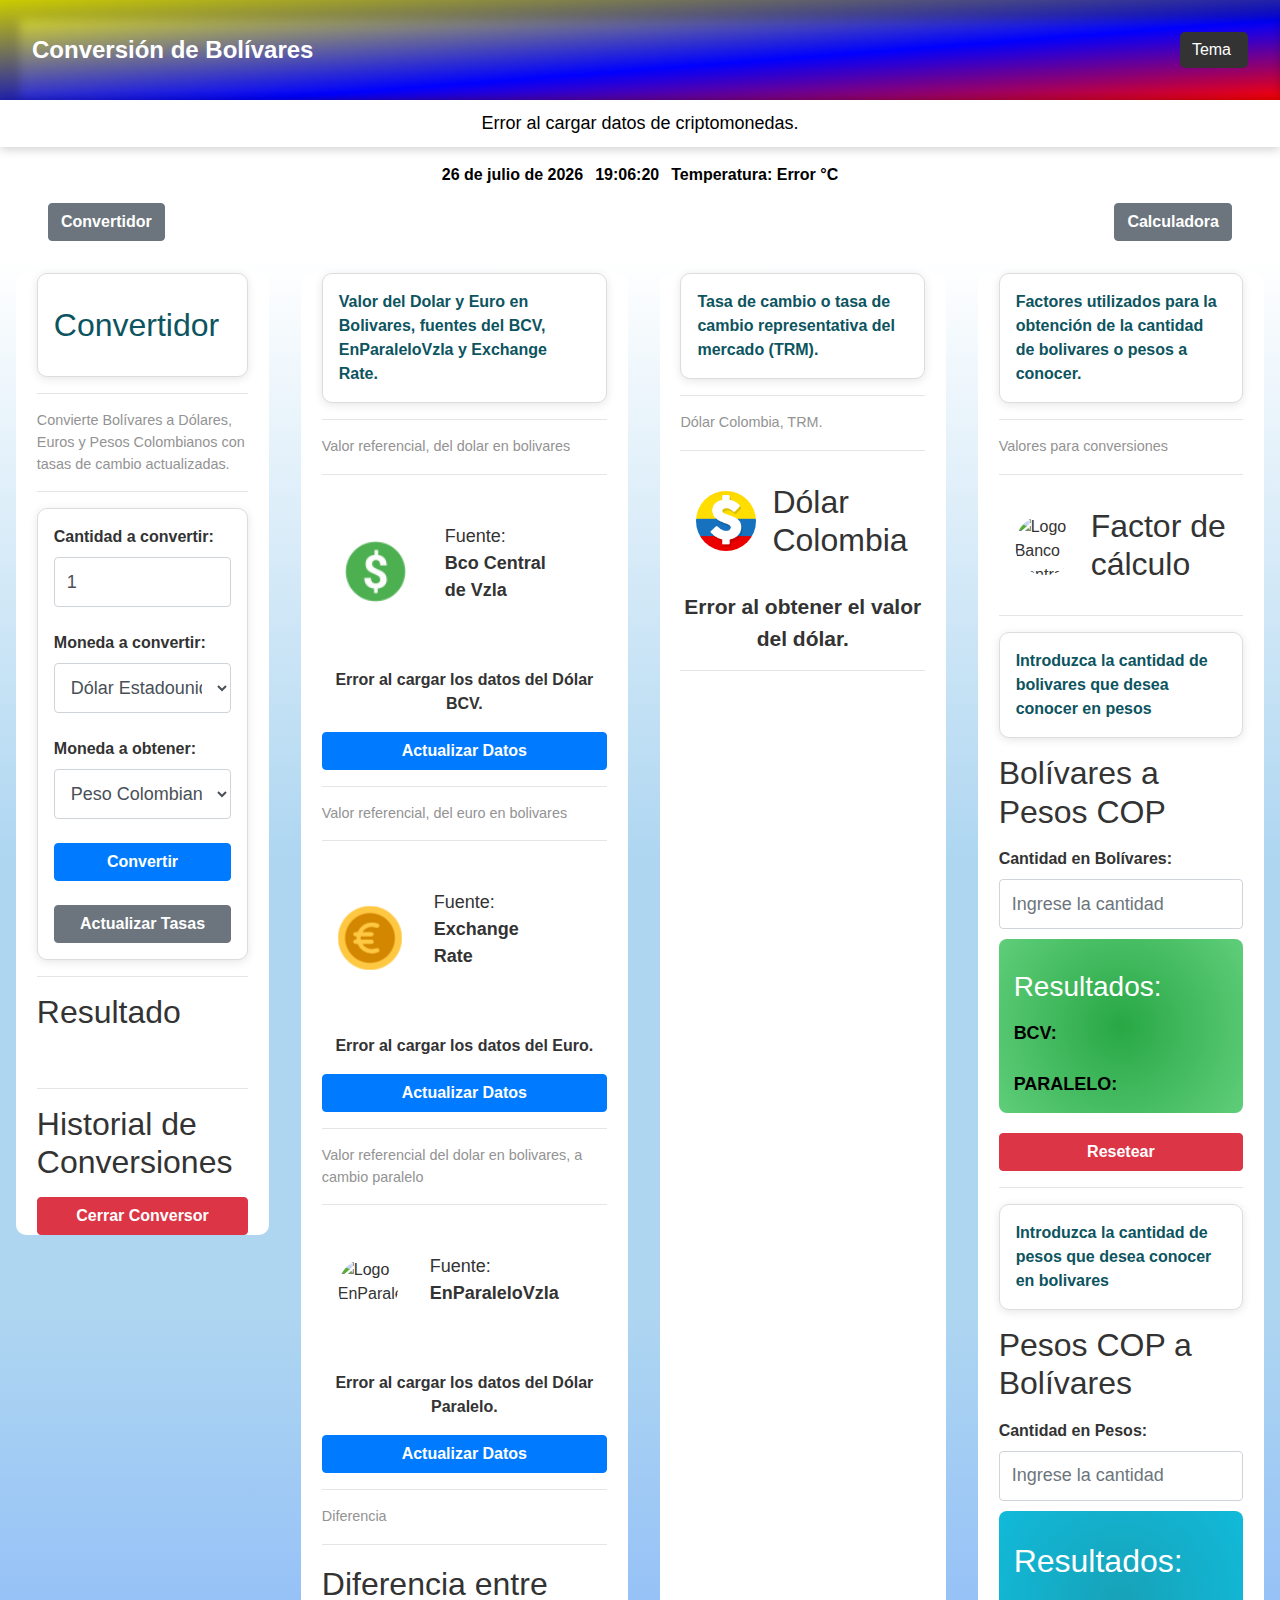
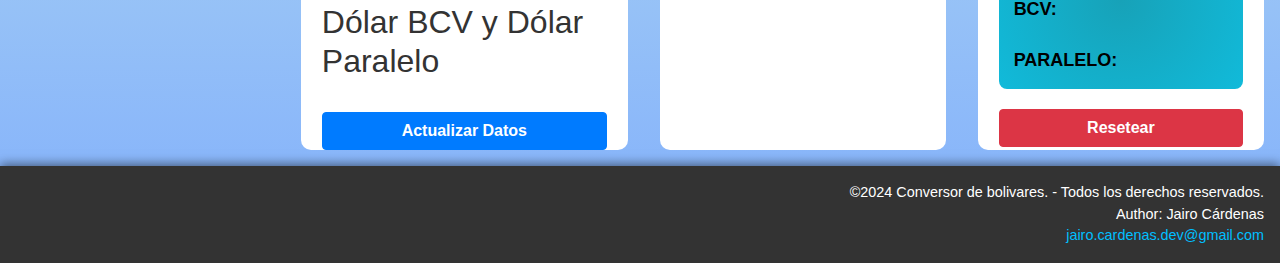
==== commit 6c590b5b: "Cambiar icono dollar col" ====
--- a/index.html
+++ b/index.html
@@ -38,14 +38,14 @@
     </div>
 
     <!-- TODO Fecha y Hora -->
-  <!-- TODO Fecha y Hora -->
-<div class="d-flex justify-content-center align-items-center text-center px-4 py-3">
-    <div class="date-time">
-        <div id="current-date" class="text-black" style="font-weight: 600;">Fecha: <span id="date">date</span></div>
-        <div id="current-time" class="text-black" style="font-weight: 800;">Hora: <span id="time">time</span></div>
-        <div id="current-temperature" class="text-black" style="font-weight: 800;">Temperatura: <span id="temperature">loading...</span> °C</div>
+    <div class="d-flex justify-content-center align-items-center text-center px-4 py-3">
+        <div class="date-time">
+            <div id="current-date" class="text-black" style="font-weight: 600;">Fecha: <span id="date">date</span></div>
+            <div id="current-time" class="text-black" style="font-weight: 800;">Hora: <span id="time">time</span></div>
+            <div id="current-temperature" class="text-black" style="font-weight: 800;">Temperatura: <span
+                    id="temperature">loading...</span> °C</div>
+        </div>
     </div>
-</div>
 
     <div class="d-flex justify-content-between align-items-center px-5 pb-3">
         <!-- TODO imagen bandera vzl -->
@@ -66,8 +66,7 @@
         <div id="converter-container" style="display: block; width: 100%;">
             <div class="container-conversor">
                 <!-- Alerta - Descripción  -->
-                <div class="alert alert-info field-container" style="margin: 6px 0 0 0; padding: 3px 0 9px 10px ;"
-                    role="alert">
+                <div class="alert alert-info m-0 field-container" role="alert">
                     <strong>
                         <h2 class="">Convertidor</h2>
                     </strong>
@@ -119,7 +118,7 @@
 
         <div class="container-valorDollar">
             <!-- Alerta - Descripción  -->
-            <div class="alert alert-info my-2 field-container" role="alert">
+            <div class="alert alert-info m-0 field-container" role="alert">
                 <strong>Valor del Dolar y Euro en Bolivares, fuentes del BCV, EnParaleloVzla y Exchange Rate.</strong>
             </div>
 
@@ -192,7 +191,7 @@
 
         <div class="container-bolivarDolarPesos">
             <!-- Alerta - Descripción  -->
-            <div class="alert alert-info my-2 field-container" role="alert">
+            <div class="alert alert-info m-0 field-container" role="alert">
                 <strong>Tasa de cambio o tasa de cambio representativa del mercado (TRM).</strong>
             </div>
             <hr>
@@ -200,7 +199,7 @@
             <hr>
             <div>
                 <div class="d-flex align-items-center m-3">
-                    <img src="https://encrypted-tbn0.gstatic.com/images?q=tbn:ANd9GcQw5NxVVFHC9if9ADdWRkYtDUpPfcJFykTFdw&s"
+                    <img src="./src/assets/dollar_COL.png"
                         width="60px" height="60px" alt="Logo Valor del dolar" class="rounded-circle">
                     <div class="ml-3">
                         <h2>Dólar Colombia</h2>
@@ -224,7 +223,7 @@
 
         <div class="container-factores">
             <!-- Alerta - Descripción  -->
-            <div class="alert alert-info my-2 field-container" role="alert">
+            <div class="alert alert-info m-0 field-container" role="alert">
                 <strong>Factores utilizados para la obtención de la cantidad de bolivares o pesos a conocer.</strong>
             </div>
             <hr>
--- a/styles.css
+++ b/styles.css
@@ -116,7 +116,7 @@
 	/* Espaciado proporcional */
 	margin: 0 auto;
 	/* Espaciado interno proporcional */
-	padding: 1.3rem;
+	padding: 0 1.3rem;
 	/* Sombra */
 	/* box-shadow: 0 4px 30px rgba(0, 0, 0, 0.1);*/
 	/* Fondo claro por defecto */
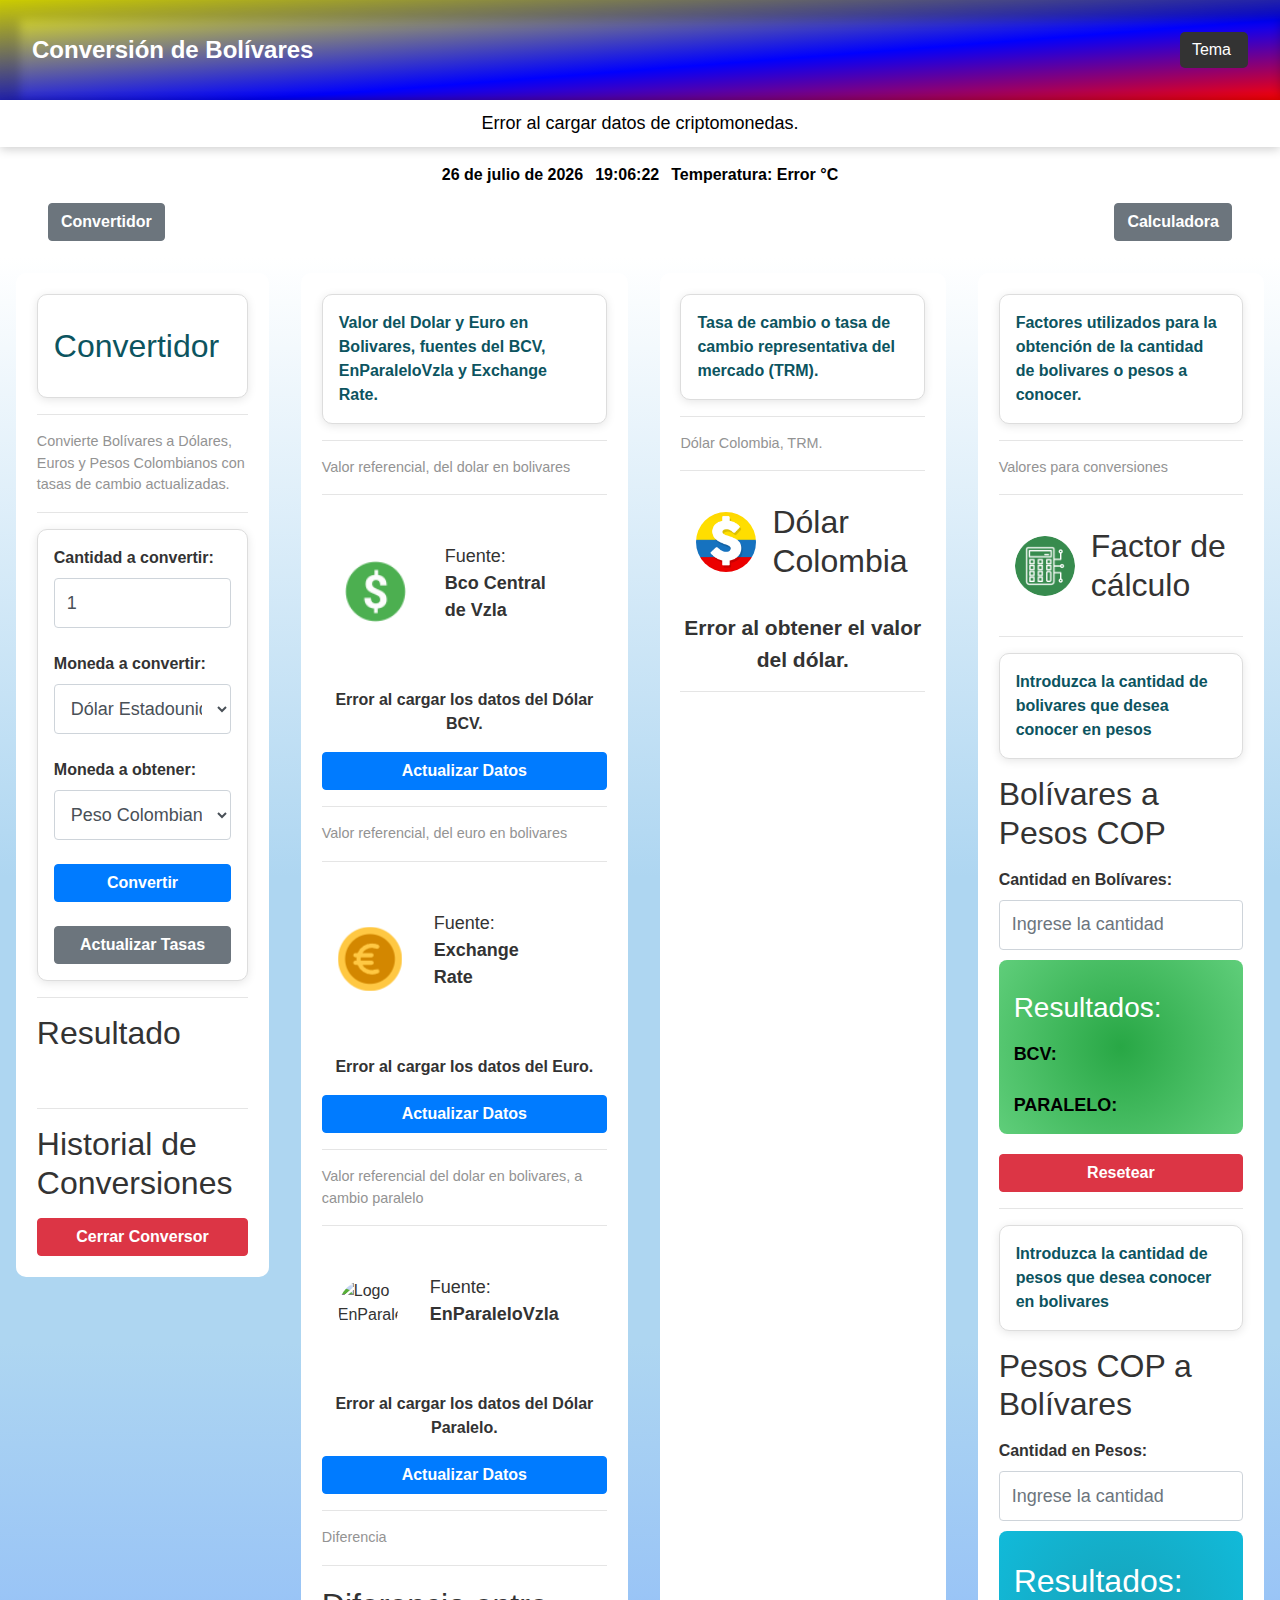
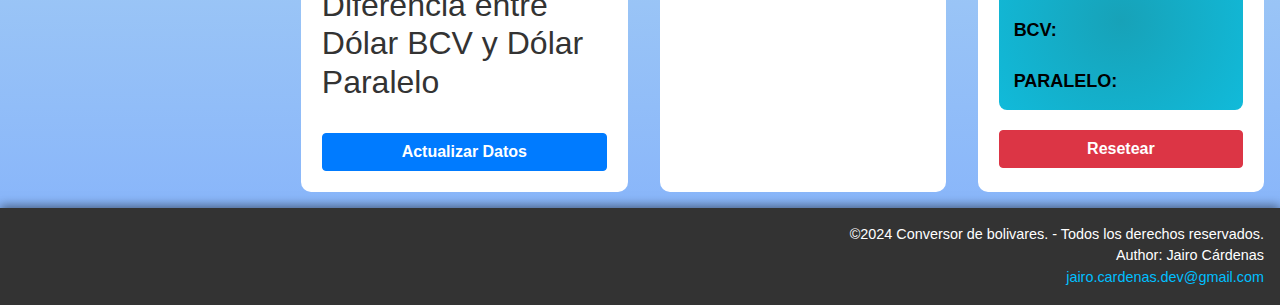
==== commit 7fa2c18f: "Ajuste en el espaciado de los contenedores y cambiar imagen del factor" ====
--- a/index.html
+++ b/index.html
@@ -230,7 +230,7 @@
             <p class="subtitulo">Valores para conversiones</p>
             <hr>
             <div class="d-flex align-items-center m-3">
-                <img src="https://cdn-icons-png.flaticon.com/512/1642/1642529.png" width="60px" height="60px"
+                <img src="./src/assets/factor_1.png" width="60px" height="60px"
                     alt="Logo Banco Central de Venezuela" class="rounded-circle">
                 <div class="ml-3">
                     <h2>Factor de cálculo</h2>
--- a/styles.css
+++ b/styles.css
@@ -116,7 +116,7 @@
 	/* Espaciado proporcional */
 	margin: 0 auto;
 	/* Espaciado interno proporcional */
-	padding: 0 1.3rem;
+	padding: 1.3rem;
 	/* Sombra */
 	/* box-shadow: 0 4px 30px rgba(0, 0, 0, 0.1);*/
 	/* Fondo claro por defecto */
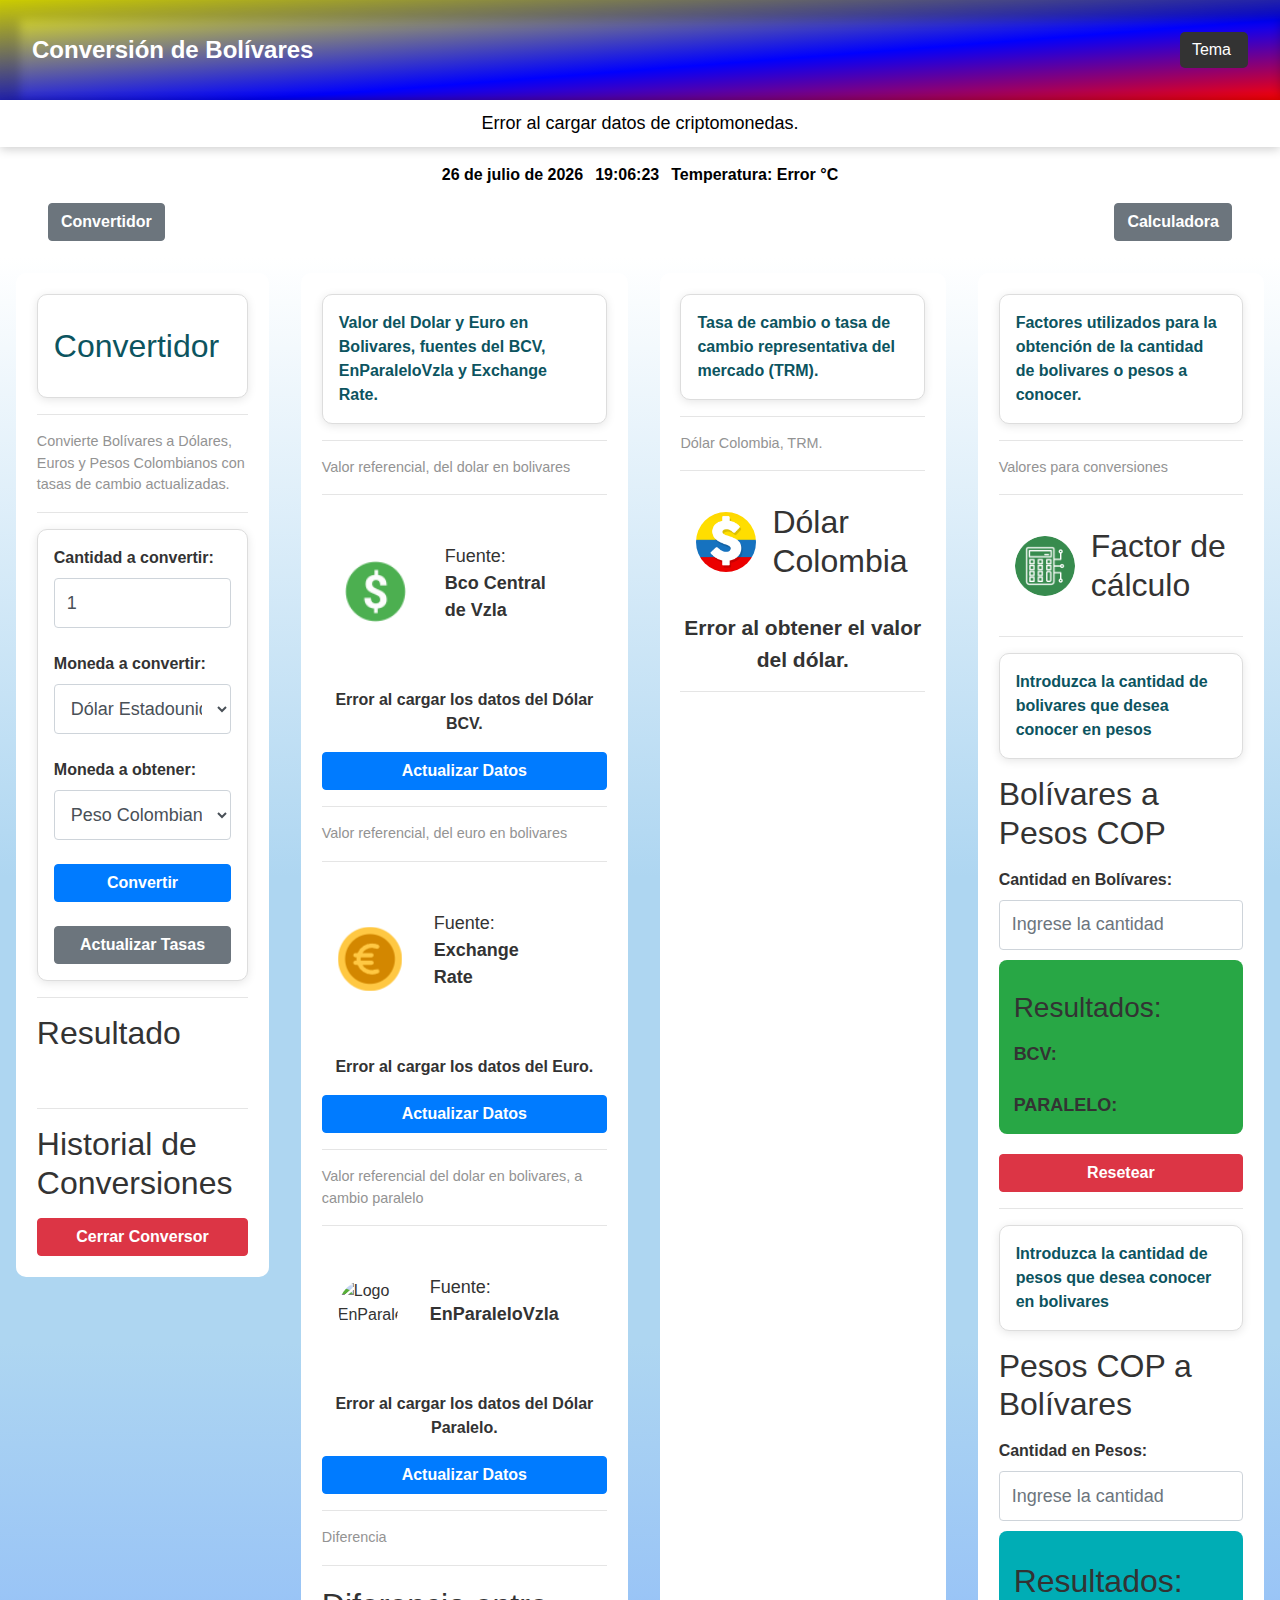
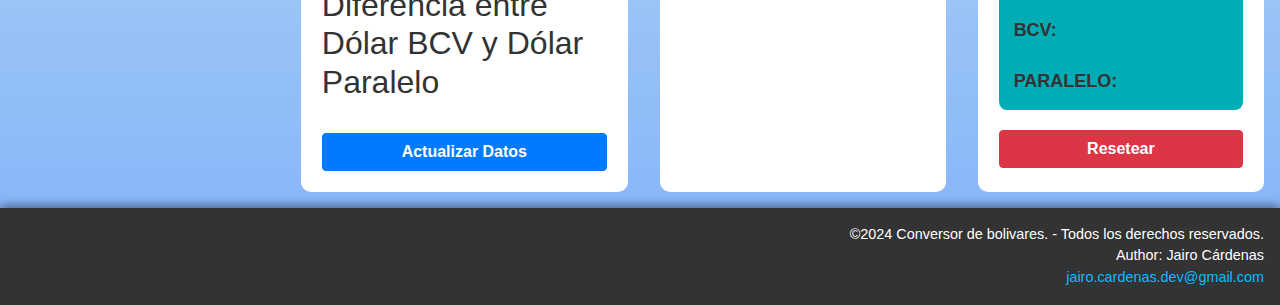
==== commit 8c962d52: "Mejora tema oscuro" ====
--- a/index.html
+++ b/index.html
@@ -45,7 +45,7 @@
             <div id="current-temperature" class="text-black" style="font-weight: 800;">Temperatura: <span
                     id="temperature">loading...</span> °C</div>
         </div>
-    </div>
+    </div> 
 
     <div class="d-flex justify-content-between align-items-center px-5 pb-3">
         <!-- TODO imagen bandera vzl -->
@@ -259,9 +259,9 @@
                     oninput="convertirBolivares()">
                 <div class="gradient-success" id="resultadoBolivares" style="margin-top: 10px;">
                     <h3>Resultados:</h3>
-                    <div style="font-size: 18px; color: black; font-weight: 600;" id="resultadoBCV">BCV: </div>
+                    <div style="font-size: 18px; font-weight: 600;" id="resultadoBCV">BCV: </div>
                     <br>
-                    <div style="font-size: 18px; color: black; font-weight: 600;" id="resultadoParalelo">PARALELO:
+                    <div style="font-size: 18px; font-weight: 600;" id="resultadoParalelo">PARALELO:
                     </div>
                 </div>
             </div>
@@ -280,9 +280,9 @@
                     oninput="convertirPesos()">
                 <div class="gradient-info" id="resultadoPesos" style="margin-top: 10px;">
                     <h2>Resultados:</h2>
-                    <div style="font-size: 18px; color: black; font-weight: 600;" id="resultadoPesosBCV">BCV: </div>
+                    <div style="font-size: 18px;  font-weight: 600;" id="resultadoPesosBCV">BCV: </div>
                     <br>
-                    <div style="font-size: 18px; color: black; font-weight: 600;" id="resultadoPesosParalelo">
+                    <div style="font-size: 18px;  font-weight: 600;" id="resultadoPesosParalelo">
                         PARALELO: </div>
                 </div>
             </div>
--- a/styles.css
+++ b/styles.css
@@ -3,15 +3,20 @@
 	--font-size-base: 1rem;
 	/* Cambiado a rem para mayor flexibilidad */
 }
+
 /* Reset de márgenes y padding */
-*,*::after,*::before {
+*,
+*::after,
+*::before {
 	margin: 0;
 	padding: 0;
 	box-sizing: border-box;
 }
+
 html {
 	font-size: var(--font-size-base);
 }
+
 /* Tema claro (por defecto) */
 body {
 	/* Fondo más claro */
@@ -23,13 +28,7 @@
 	line-height: 1.5;
 	/* Mejora la legibilidad */
 }
-/* Tema oscuro */
-body.dark-mode {
-	background-color: #121212;
-	/* Fondo oscuro */
-	color: #ffffff;
-	/* Texto claro */
-}
+
 header {
 	background-image: linear-gradient(to bottom right, yellow, blue 60%, red);
 	padding: 2rem;
@@ -41,9 +40,10 @@
 	align-items: center;
 	/* Alinear los elementos en la línea vertical */
 	color: #333;
-  /* Sombra con opacidad */
+	/* Sombra con opacidad */
 	box-shadow: 10px 10px 10px 10px rgba(0, 0, 0, 0.2) inset;
 }
+
 header h1 {
 	margin: 0;
 	/* Eliminar márgenes por defecto */
@@ -52,6 +52,7 @@
 	font-weight: bold;
 	/* Negrita para el título */
 }
+
 header .btn {
 	background-color: #f8f9fa;
 	/* Color de fondo del botón */
@@ -64,16 +65,19 @@
 	transition: background-color 0.3s;
 	/* Transición suave para el fondo */
 }
+
 /* Efecto al pasar el ratón sobre el botón */
 header .btn:hover {
 	background-color: #e2e6ea;
 	/* Color de fondo más oscuro al pasar el ratón */
 }
+
 /* Estilo para el icono del tema */
 #theme-icon {
 	margin-left: 5px;
 	/* Espaciado a la izquierda del icono */
 }
+
 /* Contenedores */
 .date-time {
 	display: flex;
@@ -86,6 +90,7 @@
 	color: black;
 	/* Texto oscuro */
 }
+
 .container {
 	display: flex;
 	/* Elementos en línea */
@@ -102,7 +107,7 @@
 	padding: 1rem;
 	/* Espaciado interno */
 	/* box-shadow: 0 4px 30px rgba(0, 0, 0, 0.1);*/
-	background: linear-gradient(white, #aed6f1 40% 70%, #89b6fa 100%) ;
+	background: linear-gradient(white, #aed6f1 40% 70%, #89b6fa 100%);
 	/* background-color: #aed6f1; */
 	/* background: #4285F4; */
 	/* Fondo claro por defecto */
@@ -111,7 +116,12 @@
 	max-width: 100%;
 	/* Ancho máximo */
 }
-.container-conversor,.contenedor-noticias,.container-bolivarDolarPesos,.container-valorDollar,.container-factores {
+
+.container-conversor,
+.contenedor-noticias,
+.container-bolivarDolarPesos,
+.container-valorDollar,
+.container-factores {
 	width: 100%;
 	/* Espaciado proporcional */
 	margin: 0 auto;
@@ -125,25 +135,52 @@
 	/* border: 1px solid #ccc;*/
 	border-radius: 10px;
 }
+
 .container-conversor {
 	border: none;
 }
-body.dark-mode .date-time {
-	/* background-color: #333;*/
+
+/* Tema oscuro */
+body.dark-mode {
+	background: #222831;
+	/* Fondo oscuro */
+	color: #ffffff;
+	/* Texto claro */
+}
+
+body.dark-mode .date-time,
+body.dark-mode #crypto-banner,
+body.dark-mode .estiloFactor,
+body.dark-mode .estiloDolar {
+	background: #222831;
 	/* Fondo oscuro */
 	border: none;
 	/* Borde más suave */
 	color: #fff;
 }
-body.dark-mode .container,body.dark-mode .container-conversor,body.dark-mode .contenedor-noticias,body.dark-mode .container-valorDollar,body.dark-mode .container-bolivarDolarPesos,body.dark-mode .container-factores {
+
+body.dark-mode .container,
+body.dark-mode .container-conversor,
+body.dark-mode .contenedor-noticias,
+body.dark-mode .container-valorDollar,
+body.dark-mode .container-bolivarDolarPesos,
+body.dark-mode .container-factores {
 	/* Fondo oscuro */
-	background: #1e1e1e;
+	background: #222831;
 	/* Borde más suave */
 	/* border: 1px solid #f7f5f5;*/
 	border: none;
 	/* padding: 5%;
 	*/
 }
+
+body.dark-mode .gradient-info,
+body.dark-mode .gradient-success {
+  background: #393e45;
+  border: none;
+	color: #ffffff;
+}
+
 .subtitulo {
 	font-size: 0.9em;
 	/* Tamaño de fuente más pequeño */
@@ -152,41 +189,50 @@
 	opacity: 0.9;
 	/* Opacidad para un efecto más elegante */
 }
+
 h1 {
 	text-align: start;
 	align-items: center;
 	/* font-size: 2rem;*/
 	/* Tamaño de fuente proporcional */
 }
+
 h2 {
 	margin: 1rem 0;
 	/* Espaciado uniforme */
 }
+
 h3 {
 	margin: 1rem 0;
 	/* Espaciado uniforme */
 }
+
 h4 {
 	margin: 1rem 0;
 	/* Espaciado uniforme */
 }
+
 h5 {
 	margin: 1rem 0;
 	/* Espaciado uniforme */
 }
+
 a {
 	color: #007bff;
 	text-decoration: none;
 	font-size: 0.9rem;
 	/* Tamaño de fuente proporcional */
 }
+
 /* Formulario */
 form {
 	display: flex;
 	flex-direction: column;
 }
+
 /* Estilos generales para los campos de entrada */
-input,select {
+input,
+select {
 	width: 100%;
 	/* Campos de entrada ocupan todo el ancho */
 	margin: 0.5rem 0;
@@ -204,8 +250,10 @@
 	background-color: #f9f9f9;
 	/* Color de fondo suave */
 }
+
 /* Efecto de enfoque */
-input:focus,select:focus {
+input:focus,
+select:focus {
 	border-color: #007bff;
 	/* Color del borde al enfocar */
 	box-shadow: 0 0 5px rgba(0, 123, 255, 0.5);
@@ -213,13 +261,15 @@
 	outline: none;
 	/* Eliminar el contorno predeterminado */
 }
-.form-control{
+
+.form-control {
 	height: 50px;
 	font-size: 18px;
-	font-style:normal;
+	font-style: normal;
 	font-weight: 400;
 	line-height: 1.5;
 }
+
 /* Estilo para el contenedor de los campos */
 .field-container {
 	margin: 1rem 0;
@@ -235,6 +285,7 @@
 	box-shadow: 0 2px 10px rgba(0, 0, 0, 0.1);
 	/* Sombra suave para el contenedor */
 }
+
 /* Estilo para etiquetas */
 label {
 	font-weight: bold;
@@ -244,6 +295,7 @@
 	display: block;
 	/* Asegura que la etiqueta esté en una nueva línea */
 }
+
 button {
 	width: 100%;
 	background-color: #007bff;
@@ -254,13 +306,16 @@
 	transition: background-color 0.3s, transform 0.2s;
 	/* Transición suave */
 }
+
 button:hover {
 	background-color: #0056b3;
 	/* Color del botón al pasar el mouse */
 	transform: translateY(-2px);
 	/* Efecto de elevación */
 }
-#result,#history-list {
+
+#result,
+#history-list {
 	border: none;
 	padding: 0.75rem;
 	/* Espaciado interno */
@@ -270,6 +325,7 @@
 	transition: background-color 0.3s;
 	/* Transición para el color de fondo */
 }
+
 /* Botones */
 #theme-toggle {
 	width: auto;
@@ -285,6 +341,7 @@
 	*/
 	/* Espaciado interno */
 }
+
 button {
 	width: 100%;
 	background-color: #007bff;
@@ -295,23 +352,27 @@
 	transition: background-color 0.3s, transform 0.2s;
 	/* Transición suave */
 }
+
 button:hover {
 	background-color: #0056b3;
 	/* Color del botón al pasar el mouse */
 	transform: translateY(-2px);
 	/* Efecto de elevación */
 }
+
 /* Estilos adicionales */
 #history {
 	margin-top: 1rem;
 	/* Espaciado superior */
 }
+
 #history-list {
 	list-style-type: none;
 	/* Sin viñetas */
 	padding: 0;
 	/* Sin padding */
 }
+
 .estiloDolar {
 	color: green;
 	/* Cambia el color del texto */
@@ -320,6 +381,7 @@
 	font-size: 1.5em;
 	/* Aumenta el tamaño de la fuente */
 }
+
 .estiloFactor {
 	color: blue;
 	/* Cambia el color del texto */
@@ -328,6 +390,7 @@
 	font-size: 1.5em;
 	/* Aumenta el tamaño de la fuente */
 }
+
 footer {
 	/* Alineación a la derecha */
 	text-align: right;
@@ -346,6 +409,7 @@
 	/* Espaciado en la parte superior */
 	/* margin-top: 20px; */
 }
+
 /* Estilo para el párrafo */
 footer p {
 	margin: 0;
@@ -353,6 +417,7 @@
 	font-size: 0.9rem;
 	/* Tamaño de fuente más pequeño */
 }
+
 /* Estilo para el encabezado */
 footer h5 {
 	margin: 0.5rem 0;
@@ -362,6 +427,7 @@
 	font-weight: 600;
 	/* Negrita */
 }
+
 /* Estilo para el enlace */
 footer a {
 	color: #00bfff;
@@ -371,6 +437,7 @@
 	transition: color 0.3s;
 	/* Transición suave para el color */
 }
+
 /* Efecto al pasar el ratón sobre el enlace */
 footer a:hover {
 	color: #ffcc00;
@@ -378,27 +445,34 @@
 	text-decoration: underline;
 	/* Subrayar al pasar el ratón */
 }
+
 /* Estilos de modo oscuro para botones */
 body.dark-mode button {
 	background-color: #3a3a3a;
 	/* Color del botón en modo oscuro */
 	color: #ffffff;
 }
+
 body.dark-mode button:hover {
 	background-color: #4a4a4a;
 	/* Color del botón al pasar el mouse en modo oscuro */
 }
-#resultado,#resultadoBcv {
+
+#resultado,
+#resultadoBcv {
 	font-weight: bold;
 	/* Negrita */
 }
+
 table {
 	width: 100%;
 	/* Tabla ocupa todo el ancho */
 	border-collapse: collapse;
 	/* Colapsar bordes */
 }
-th,td {
+
+th,
+td {
 	border: 1px solid #ddd;
 	/* Bordes suaves */
 	padding: 0.5rem;
@@ -406,36 +480,44 @@
 	text-align: center;
 	/* Alineación centrada */
 }
+
 th {
 	background-color: #f2f2f2;
 	/* Fondo de encabezado */
 }
+
 .gradient-info {
-	background: radial-gradient(circle 250px, #17a2b8, #0dcaf0);
+	/* background: radial-gradient(circle 250px, #17a2b8, #0dcaf0); */
+	background: #00adb5;
 	/* Colores de info */
-	color: white;
+	/* color: white; */
 	padding: 15px;
 	border-radius: 8px;
 	text-align: start;
 }
+
 .gradient-success {
-	background: radial-gradient(circle 250px, #28a745, #85e89e);
+	/* background: radial-gradient(circle 250px, #28a745, #85e89e); */
+	background: #28a745;
 	/* Colores de success */
-	color: white;
+	/* color: white; */
 	padding: 15px;
 	border-radius: 8px;
 	text-align: start;
 }
+
 /* Media query para pantallas de 1000px o menos */
 @media only screen and (max-width: 1000px) {
 	html {
 		font-size: calc(var(--font-size-base) * 0.9);
 		/* Ajuste de tamaño de fuente */
 	}
+
 	h1 {
 		font-size: 1.5rem;
 		/* Ajuste para pantallas pequeñas */
 	}
+
 	.container {
 		flex-direction: column;
 		/* Apilado vertical */
@@ -445,6 +527,7 @@
 		/* Sin margen */
 	}
 }
+
 /* Media query para pantallas de 500px o menos */
 /* Estilos para dispositivos móviles */
 @media only screen and (max-width: 500px) {
@@ -452,7 +535,9 @@
 		font-size: calc(var(--font-size-base) * 0.8);
 		/* Ajuste de tamaño de fuente */
 	}
-	input,select {
+
+	input,
+	select {
 		padding: 1rem;
 		/* Aumentar el espaciado interno en móviles */
 		font-size: 2rem;
@@ -463,82 +548,132 @@
 		/* Color de fondo más claro en móviles */
 	}
 }
+
 /* Animaciones */
-.show{
+.show {
 	animation:
-    change-color 5s linear 0.5s 4 normal forwards running;
-}
-@keyframes change-color{
-	0%{background-color: #7c7c7c;}
-	50%{background-color: #333;}
-	100%{background-color: #333;}
-}
-
-.run{
+		change-color 5s linear 0.5s 4 normal forwards running;
+}
+
+@keyframes change-color {
+	0% {
+		background-color: #7c7c7c;
+	}
+
+	50% {
+		background-color: #333;
+	}
+
+	100% {
+		background-color: #333;
+	}
+}
+
+.run {
 	animation:
-    run-color 5s linear 0.5s 3 normal forwards running;
-}
-
-@keyframes run-color{
-	0%{background-color: #89b6fa;}
-  50%{background-color: 	#9bbff4;}
-  100%{background-color: #a7cdf2;}
-}
-
-.cash{
+		run-color 5s linear 0.5s 3 normal forwards running;
+}
+
+@keyframes run-color {
+	0% {
+		background-color: #89b6fa;
+	}
+
+	50% {
+		background-color: #9bbff4;
+	}
+
+	100% {
+		background-color: #a7cdf2;
+	}
+}
+
+.cash {
 	animation:
-    cash-color 5s linear 0.5s 2 normal forwards running;
-}
-
-@keyframes cash-color{
-	0%{color: yellow;}
-	25%{color: blue;}
-	50%{color: red;}
-	100%{color: white;}
+		cash-color 5s linear 0.5s 2 normal forwards running;
+}
+
+@keyframes cash-color {
+	0% {
+		color: yellow;
+	}
+
+	25% {
+		color: blue;
+	}
+
+	50% {
+		color: red;
+	}
+
+	100% {
+		color: white;
+	}
 }
 
 
 #crypto-banner {
-	background-color: #ffffff; /* Color de fondo */
-	color: black; /* Color del texto */
-	padding: 10px; /* Espaciado */
-	font-size: 18px; /* Tamaño de fuente */
-	overflow: hidden; /* Ocultar el desbordamiento */
-	box-shadow: 0 2px 10px rgba(0, 0, 0, 0.2); /* Sombra para dar profundidad */
-	position: relative; /* Posición relativa para el banner */
-	width: 100%; /* Ancho completo */
-	margin: 0 auto; /* Centrado */
-	text-align: center; /* Centrado del texto */
+	background-color: #ffffff;
+	/* Color de fondo */
+	color: black;
+	/* Color del texto */
+	padding: 10px;
+	/* Espaciado */
+	font-size: 18px;
+	/* Tamaño de fuente */
+	overflow: hidden;
+	/* Ocultar el desbordamiento */
+	box-shadow: 0 2px 10px rgba(0, 0, 0, 0.2);
+	/* Sombra para dar profundidad */
+	position: relative;
+	/* Posición relativa para el banner */
+	width: 100%;
+	/* Ancho completo */
+	margin: 0 auto;
+	/* Centrado */
+	text-align: center;
+	/* Centrado del texto */
 }
 
 #banner-content {
-	white-space: nowrap; /* Evitar el salto de línea */
+	white-space: nowrap;
+	/* Evitar el salto de línea */
 	display: inline-block;
 	/* Sin animación inicialmente */
 }
 
 .crypto-item {
 	display: inline-block;
-	margin-right: 30px; /* Espacio entre criptomonedas */
+	margin-right: 30px;
+	/* Espacio entre criptomonedas */
 }
 
 .crypto-name {
-	font-weight: bold; /* Nombre en negrita */
+	font-weight: bold;
+	/* Nombre en negrita */
 }
 
 .crypto-price {
-	margin-left: 5px; /* Espacio entre nombre y precio */
+	margin-left: 5px;
+	/* Espacio entre nombre y precio */
 }
 
 .crypto-change {
-	margin-left: 5px; /* Espacio entre precio y cambio */
+	margin-left: 5px;
+	/* Espacio entre precio y cambio */
 }
 
 .marquee {
-	animation: marquee 30s linear infinite; /* Ajusta la duración de la animación aquí */
+	animation: marquee 30s linear infinite;
+	/* Ajusta la duración de la animación aquí */
 }
 
 @keyframes marquee {
-	0% { transform: translateX(15%); }
-	100% { transform: translateX(-100%); }
+	0% {
+		transform: translateX(15%);
+	}
+
+	100% {
+		transform: translateX(-100%);
+	}
 }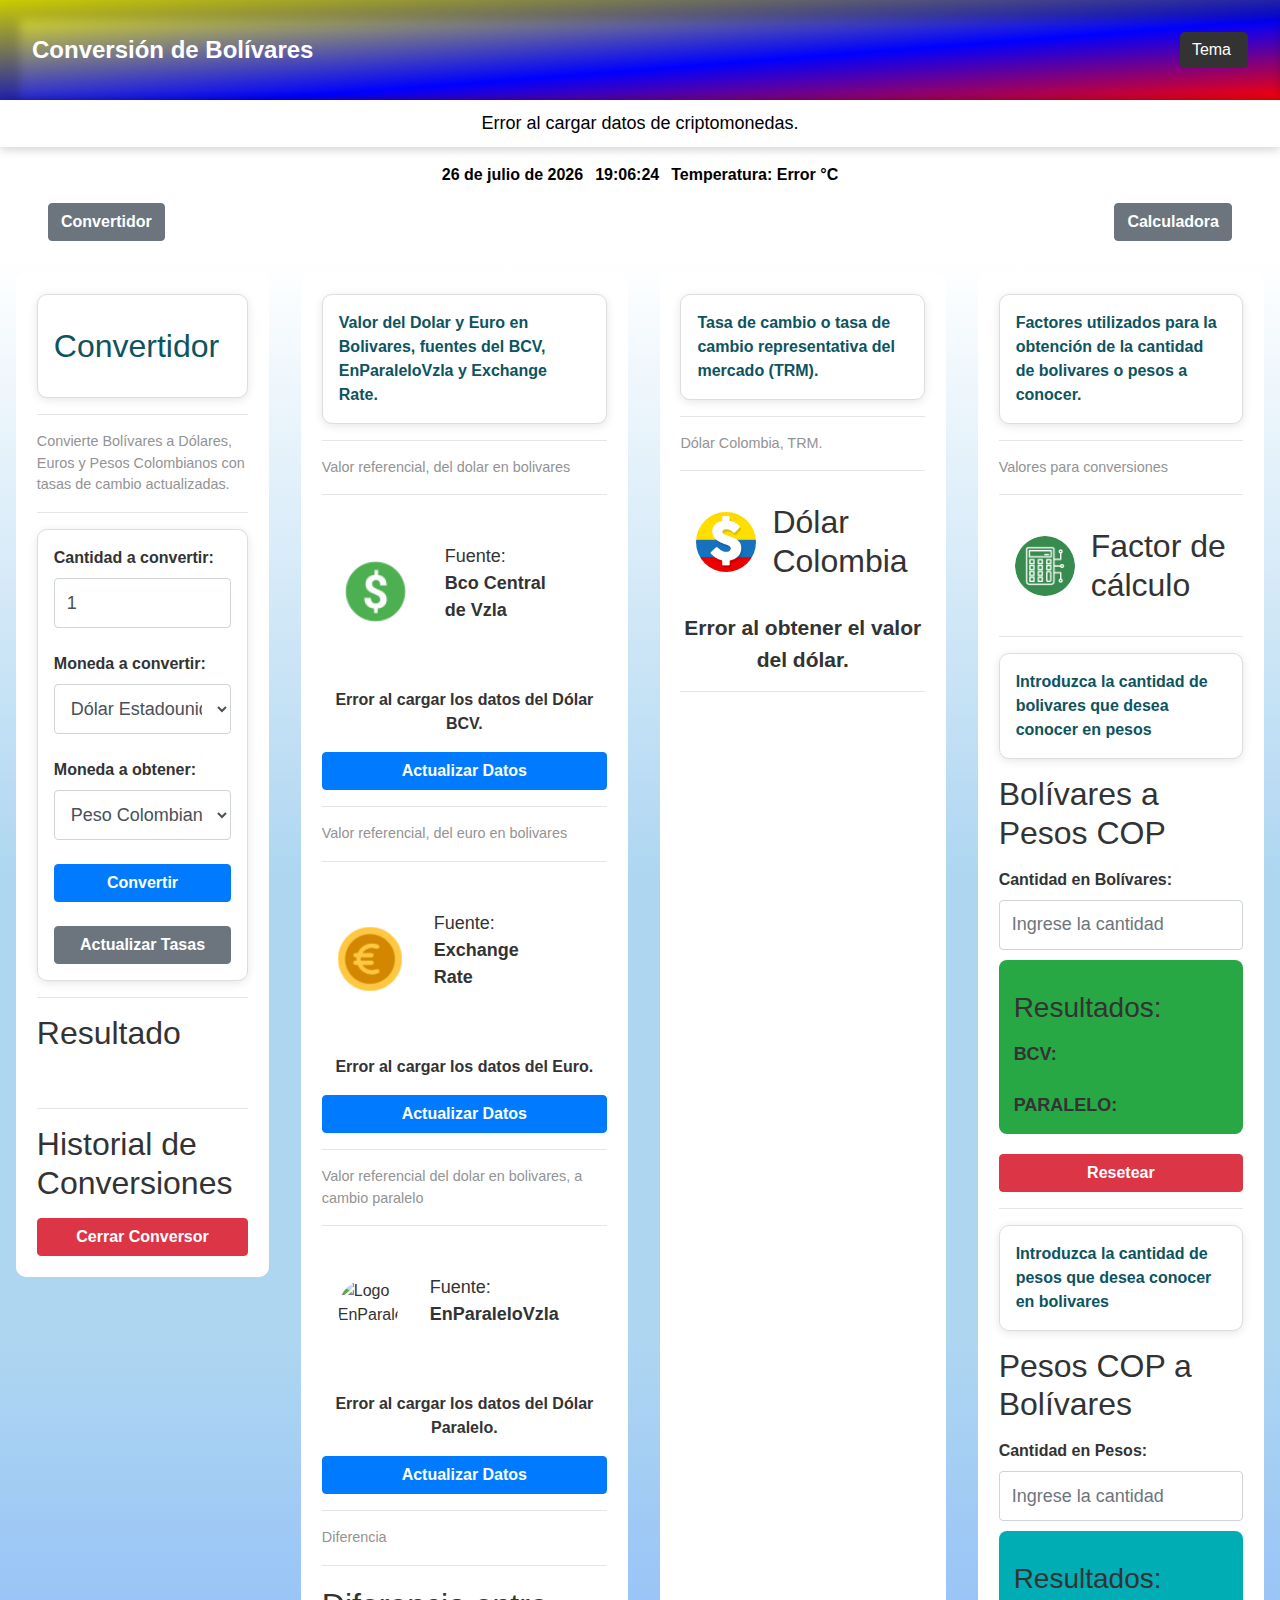
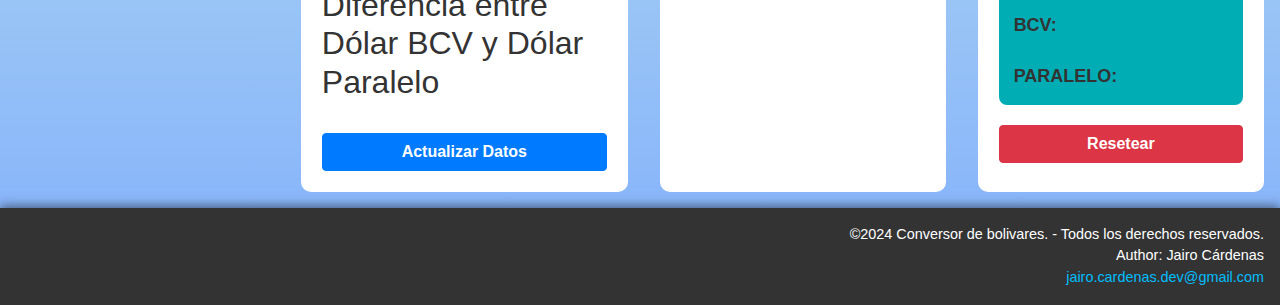
==== commit 3cdf0fcd: "Cambio de padding vista movil" ====
--- a/index.html
+++ b/index.html
@@ -279,7 +279,7 @@
                 <input type="number" id="pesosInput" class="form-control" placeholder="Ingrese la cantidad"
                     oninput="convertirPesos()">
                 <div class="gradient-info" id="resultadoPesos" style="margin-top: 10px;">
-                    <h2>Resultados:</h2>
+                    <h3>Resultados:</h3>
                     <div style="font-size: 18px;  font-weight: 600;" id="resultadoPesosBCV">BCV: </div>
                     <br>
                     <div style="font-size: 18px;  font-weight: 600;" id="resultadoPesosParalelo">
--- a/styles.css
+++ b/styles.css
@@ -520,11 +520,6 @@
 
 	.container {
 		flex-direction: column;
-		/* Apilado vertical */
-		padding: 1.3rem;
-		/* Sin padding */
-		margin: 0;
-		/* Sin margen */
 	}
 }
 
